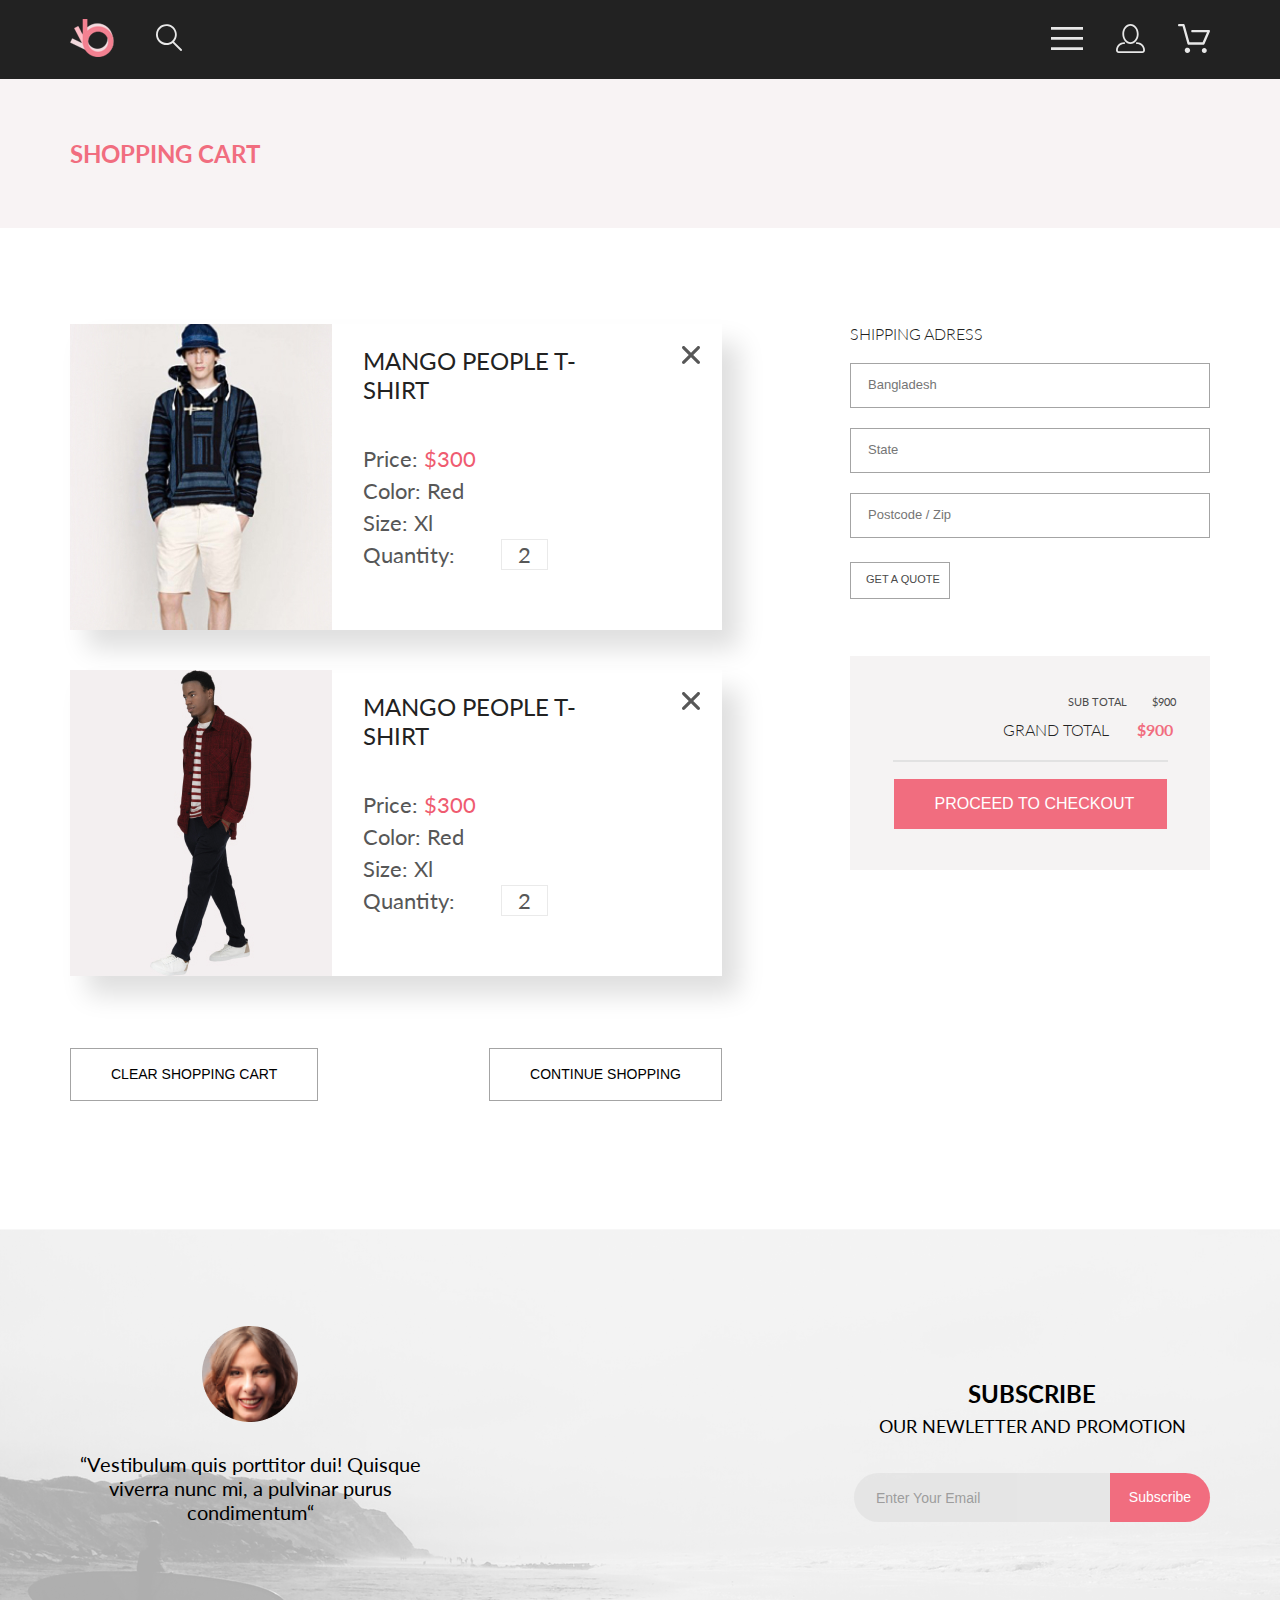
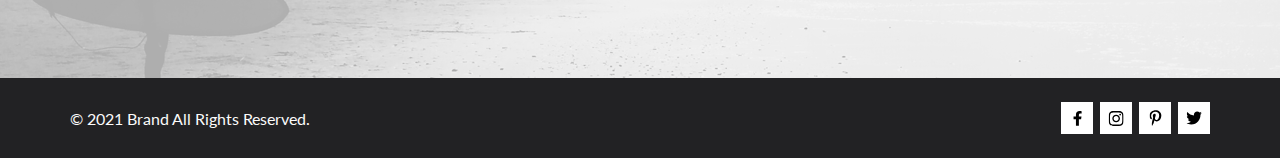
==== cart.html @ 6dd26c9b "add blocks scss -header, footer, intro, catalog, product, cart & add cart.html" ====
<!DOCTYPE html>
<html lang="en">

<head>
    <meta charset="UTF-8">
    <meta http-equiv="X-UA-Compatible" content="IE=edge">
    <meta name="viewport" content="width=device-width, initial-scale=1.0">
    <link rel="stylesheet" href="css/style.css">
    <link rel="preconnect" href="https://fonts.googleapis.com">
    <link rel="preconnect" href="https://fonts.gstatic.com" crossorigin>
    <link
        href="https://fonts.googleapis.com/css2?family=Lato:ital,wght@0,100;0,300;0,400;0,700;0,900;1,100;1,300;1,400;1,700;1,900&display=swap"
        rel="stylesheet">
    <title>Shopping Cart</title>
</head>

<body>
    <header>
        <section class="header container">
            <div class="header-left">
                <nav>
                    <a class="header__logo" href="index.html">
                        <img src="img/logo.png" alt="logo">
                    </a>
                </nav>
                <div class="header__search-form">
                    <img src="img/find.svg" alt="search-form">
                </div>
            </div>
            <nav class="header-right">
                <div class="header__item">
                    <img src="img/menu.svg" alt="menu">
                </div>
                <a class="header__item" href="#">
                    <img src="img/registration.svg" alt="registration">
                </a>
                <a class="header__item" href="cart.html">
                    <img src="img/basket.svg" alt="basket">
                </a>
            </nav>
        </section>
    </header>

    <main>
        <section class="intro">
            <div class="container intro__wrap">
                <h2>SHOPPING CART</h2>
            </div>
        </section>

        <section class="cart container">
            <div class="cart__column">
                <div class="cart__item">
                    <figure class="cart__img">
                        <img src="img/01.jpg" alt="img">
                    </figure>
                    <div class="cart__text">
                        <h2>MANGO PEOPLE T-SHIRT</h2>
                        <h3>Price: <span class="cart__text_red">$300</span></h3>
                        <h3>Color: Red</h3>
                        <h3>Size: Xl</h3>
                        <h3>Quantity: <span class="cart__text_border">2</span></h3>
                    </div>
                </div>
                <div class="cart__item">
                    <figure class="cart__img">
                        <img src="img/02.jpg" alt="img">
                    </figure>
                    <div class="cart__text">
                        <h2>MANGO PEOPLE T-SHIRT</h2>
                        <h3>Price: <span class="cart__text_red">$300</span></h3>
                        <h3>Color: Red</h3>
                        <h3>Size: Xl</h3>
                        <h3>Quantity: <span class="cart__text_border">2</span></h3>
                    </div>
                </div>
                <div class="cart__wrap">
                    <button>CLEAR SHOPPING CART</button>
                    <button>CONTINUE SHOPPING</button>
                </div>
            </div>
            <div class="cart__column">
                <form action="form" class="adress-form">
                    <h3>SHIPPING ADRESS</h3>
                    <input class="adress-form__input" type="text" placeholder="Bangladesh">
                    <input class="adress-form__input" type="text" placeholder="State">
                    <input class="adress-form__input" type="text" placeholder="Postcode / Zip">
                    <input class="adress-form__btn" type="submit" value="GET A QUOTE">
                </form>
                <div class="cart__price">
                    <h4>SUB TOTAL <span>$900</span></h4>
                    <h3>GRAND TOTAL <span class="cart__price_red">$900</span></h3>
                    <hr>
                    <button>PROCEED&nbsp;TO&nbsp;CHECKOUT</button>
                </div>
            </div>
        </section>

    </main>

    <footer>
        <section class="footer">
            <div class="container">
                <div class="footer__info">
                    <aside class="footer__text">
                        <p>“Vestibulum quis porttitor dui! Quisque viverra nunc mi, a pulvinar purus
                            condimentum“</p>
                    </aside>
                    <form class="subscribe-form" action="form">
                        <h3><span>SUBSCRIBE</span><br> OUR NEWLETTER AND
                            PROMOTION</h3>
                        <div class="subscribe-form__item">
                            <input type="email" class="subscribe-form__input" placeholder="Enter Your Email">
                            <input type="submit" class="subscribe-form__button" value="Subscribe">
                        </div>
                    </form>
                </div>
            </div>
        </section>

        <section class="footer-basement">
            <div class="container">
                <div class="footer-basement__content">
                    <div class="footer-basement__text">
                        <p>© 2021 Brand All Rights Reserved.</p>
                    </div>
                    <nav class="footer-basement__list">
                        <a class="footer-basement__item" href="#">
                            <svg width="9" height="15" viewBox="0 0 9 15" fill="none"
                                xmlns="http://www.w3.org/2000/svg">
                                <path
                                    d="M8.08836 8.28L8.50686 5.61602H5.89022V3.88729C5.89022 3.15847 6.25574 2.44806 7.42765 2.44806H8.61722V0.179975C8.61722 0.179975 7.53772 0 6.50561 0C4.35073 0 2.9422 1.27593 2.9422 3.5857V5.61602H0.546875V8.28H2.9422V14.72H5.89022V8.28H8.08836Z" />
                            </svg>


                        </a>

                        <a class="footer-basement__item" href="#">
                            <svg width="16" height="17" viewBox="0 0 16 17" fill="none"
                                xmlns="http://www.w3.org/2000/svg">
                                <g clip-path="url(#clip0)">
                                    <path
                                        d="M8.13897 4.68159C6.02383 4.68159 4.31774 6.38491 4.31774 8.49663C4.31774 10.6083 6.02383 12.3117 8.13897 12.3117C10.2541 12.3117 11.9602 10.6083 11.9602 8.49663C11.9602 6.38491 10.2541 4.68159 8.13897 4.68159ZM8.13897 10.9769C6.77211 10.9769 5.65467 9.8646 5.65467 8.49663C5.65467 7.12866 6.76878 6.01636 8.13897 6.01636C9.50915 6.01636 10.6233 7.12866 10.6233 8.49663C10.6233 9.8646 9.50583 10.9769 8.13897 10.9769ZM13.0078 4.52554C13.0078 5.02026 12.6087 5.41538 12.1165 5.41538C11.621 5.41538 11.2252 5.01694 11.2252 4.52554C11.2252 4.03413 11.6243 3.63569 12.1165 3.63569C12.6087 3.63569 13.0078 4.03413 13.0078 4.52554ZM15.5386 5.42866C15.4821 4.23667 15.2094 3.18081 14.3347 2.31089C13.4634 1.44097 12.4058 1.1687 11.2119 1.10894C9.9814 1.03921 6.29321 1.03921 5.0627 1.10894C3.8721 1.16538 2.81453 1.43765 1.93987 2.30757C1.06522 3.17749 0.795836 4.23335 0.735973 5.42534C0.666134 6.65386 0.666134 10.3361 0.735973 11.5646C0.79251 12.7566 1.06522 13.8124 1.93987 14.6824C2.81453 15.5523 3.86878 15.8246 5.0627 15.8843C6.29321 15.9541 9.9814 15.9541 11.2119 15.8843C12.4058 15.8279 13.4634 15.5556 14.3347 14.6824C15.2061 13.8124 15.4788 12.7566 15.5386 11.5646C15.6085 10.3361 15.6085 6.65718 15.5386 5.42866ZM13.949 12.8828C13.6895 13.5335 13.1874 14.0349 12.5322 14.2972C11.5511 14.6857 9.22314 14.596 8.13897 14.596C7.05479 14.596 4.72348 14.6824 3.74573 14.2972C3.09389 14.0382 2.59171 13.5369 2.32898 12.8828C1.93987 11.9033 2.02967 9.57905 2.02967 8.49663C2.02967 7.41421 1.9432 5.08667 2.32898 4.1105C2.58838 3.45972 3.09056 2.95835 3.74573 2.69604C4.7268 2.30757 7.05479 2.39722 8.13897 2.39722C9.22314 2.39722 11.5545 2.31089 12.5322 2.69604C13.184 2.95503 13.6862 3.4564 13.949 4.1105C14.3381 5.08999 14.2483 7.41421 14.2483 8.49663C14.2483 9.57905 14.3381 11.9066 13.949 12.8828Z" />
                                </g>
                                <defs>
                                    <clipPath id="clip0">
                                        <rect width="14.8991" height="17" transform="translate(0.685547)" />
                                    </clipPath>
                                </defs>
                            </svg>
                        </a>

                        <a class="footer-basement__item" href="#">
                            <svg width="13" height="16" viewBox="0 0 13 16" fill="none"
                                xmlns="http://www.w3.org/2000/svg">
                                <g clip-path="url(#clip0)">
                                    <path
                                        d="M6.74032 0.203125C3.55564 0.203125 0.408203 2.34063 0.408203 5.8C0.408203 8 1.63738 9.25 2.38233 9.25C2.68963 9.25 2.86655 8.3875 2.86655 8.14375C2.86655 7.85313 2.13091 7.23438 2.13091 6.025C2.13091 3.5125 4.03055 1.73125 6.4889 1.73125C8.60271 1.73125 10.1671 2.94062 10.1671 5.1625C10.1671 6.82187 9.50597 9.93437 7.36422 9.93437C6.59133 9.93437 5.93018 9.37187 5.93018 8.56563C5.93018 7.38438 6.74963 6.24062 6.74963 5.02187C6.74963 2.95312 3.835 3.32812 3.835 5.82812C3.835 6.35313 3.90018 6.93437 4.13298 7.4125C3.70463 9.26875 2.82931 12.0344 2.82931 13.9469C2.82931 14.5375 2.91311 15.1188 2.96899 15.7094C3.07452 15.8281 3.02175 15.8156 3.18316 15.7563C4.74757 13.6 4.69169 13.1781 5.3994 10.3562C5.78119 11.0875 6.76826 11.4812 7.55046 11.4812C10.8469 11.4812 12.3275 8.24688 12.3275 5.33125C12.3275 2.22813 9.66427 0.203125 6.74032 0.203125Z" />
                                </g>
                                <defs>
                                    <clipPath id="clip1">
                                        <rect width="11.9193" height="16" transform="translate(0.408203)" />
                                    </clipPath>
                                </defs>
                            </svg>
                        </a>

                        <a class="footer-basement__item" href="#">
                            <svg width="17" height="16" viewBox="0 0 17 16" fill="none"
                                xmlns="http://www.w3.org/2000/svg">
                                <g clip-path="url(#clip0)">
                                    <path
                                        d="M14.417 4.74052C14.427 4.88264 14.427 5.0248 14.427 5.16692C14.427 9.50192 11.1498 14.4969 5.15986 14.4969C3.31448 14.4969 1.60022 13.9588 0.158203 13.0248C0.420396 13.0552 0.67247 13.0654 0.944752 13.0654C2.46741 13.0654 3.8691 12.5476 4.98843 11.6644C3.5565 11.6339 2.3565 10.6898 1.94305 9.39027C2.14475 9.4207 2.34642 9.44102 2.5582 9.44102C2.85063 9.44102 3.14308 9.40039 3.41533 9.32936C1.92291 9.02477 0.803551 7.70498 0.803551 6.11108V6.07048C1.23715 6.31414 1.74139 6.46642 2.2758 6.4867C1.39849 5.89786 0.823727 4.8928 0.823727 3.75573C0.823727 3.14661 0.985041 2.58823 1.26741 2.10092C2.87077 4.09077 5.28086 5.39023 7.98334 5.53239C7.93293 5.28873 7.90266 5.03495 7.90266 4.78114C7.90266 2.97402 9.35477 1.50195 11.1598 1.50195C12.0976 1.50195 12.9446 1.89789 13.5396 2.53748C14.2757 2.39536 14.9816 2.12123 15.6068 1.74561C15.3648 2.50705 14.8505 3.14664 14.1749 3.5527C14.8304 3.48167 15.4657 3.29889 16.0505 3.04511C15.6069 3.69483 15.0522 4.27348 14.417 4.74052Z" />
                                </g>
                                <defs>
                                    <clipPath id="clip2">
                                        <rect width="15.8924" height="16" transform="translate(0.158203)" />
                                    </clipPath>
                                </defs>
                            </svg>
                        </a>

                    </nav>
                </div>
            </div>
        </section>

    </footer>

</body>

</html>
---- css/style.css ----
* {
  margin: 0;
  padding: 0;
  -webkit-box-sizing: border-box;
          box-sizing: border-box;
}

body {
  font-family: 'Lato', sans-serif;
}

.container {
  max-width: 1160px;
  padding: 0 10px;
  margin: 0 auto;
}

.top {
  height: 764px;
  background: #F1E4E6;
  margin-bottom: 65px;
}

.top_content {
  height: 100%;
  display: -webkit-box;
  display: -ms-flexbox;
  display: flex;
  -webkit-box-align: center;
      -ms-flex-align: center;
          align-items: center;
  -webkit-box-pack: end;
      -ms-flex-pack: end;
          justify-content: flex-end;
  background-image: url(../img/man.png);
  background-repeat: no-repeat;
  background-position: -218px bottom;
}

.top_text {
  max-width: 377px;
  padding-left: 16px;
  border-left: 12px solid #F16D7F;
}

.top_text_heading {
  font-size: 32px;
  line-height: 38px;
  color: #222222;
}

.top_text_heading-strong {
  font-weight: 900;
  font-size: 48px;
  line-height: 58px;
}

.top_text_heading-color {
  color: #F16D7F;
}

.category {
  margin-bottom: 96px;
}

.category_item {
  width: 100%;
  height: 180px;
  display: -webkit-inline-box;
  display: -ms-inline-flexbox;
  display: inline-flex;
  -webkit-box-align: center;
      -ms-flex-align: center;
          align-items: center;
  -webkit-box-pack: center;
      -ms-flex-pack: center;
          justify-content: center;
  position: relative;
}

.category_item:not(:last-child) {
  width: 360px;
  height: 260px;
  margin: 0 0 30px 0;
}

.category_wrap {
  display: -webkit-box;
  display: -ms-flexbox;
  display: flex;
  -ms-flex-wrap: wrap;
      flex-wrap: wrap;
  -webkit-box-pack: justify;
      -ms-flex-pack: justify;
          justify-content: space-between;
}

.category_img {
  width: 100%;
  height: 100%;
  background-blend-mode: multiply;
  background-color: rgba(33, 22, 22, 0.7);
}

.for_women {
  background-image: url(../img/for_women.jpg);
}

.for_man {
  background-image: url(../img/for_men.jpg);
}

.for_kids {
  background-image: url(../img/for_kids.jpg);
}

.accesories {
  background-image: url(../img/accesories.jpg);
}

.category_text {
  position: absolute;
  max-width: 160px;
}

.category_heading {
  font-size: 16px;
  line-height: 19px;
  text-align: center;
  color: #FFFFFF;
}

.category_heading-color {
  font-weight: bold;
  font-size: 24px;
  line-height: 29px;
  text-align: center;
  color: #F16D7F;
}

.fetured {
  margin-bottom: 96px;
}

.fetured_info {
  display: -webkit-box;
  display: -ms-flexbox;
  display: flex;
  -webkit-box-orient: vertical;
  -webkit-box-direction: normal;
      -ms-flex-direction: column;
          flex-direction: column;
  -webkit-box-align: center;
      -ms-flex-align: center;
          align-items: center;
  margin-bottom: 48px;
}

.fetured_heading {
  font-size: 30px;
  line-height: 36px;
  margin-bottom: 6px;
  text-align: center;
}

.info_text {
  font-size: 14px;
  line-height: 17px;
  color: #9F9F9F;
  text-align: center;
}

.cards_block {
  display: -webkit-box;
  display: -ms-flexbox;
  display: flex;
  -webkit-box-pack: justify;
      -ms-flex-pack: justify;
          justify-content: space-between;
  -ms-flex-wrap: wrap;
      flex-wrap: wrap;
}

.card {
  width: 360px;
  height: 581px;
  background: #f8f8f8;
  display: -webkit-box;
  display: -ms-flexbox;
  display: flex;
  -webkit-box-orient: vertical;
  -webkit-box-direction: normal;
      -ms-flex-direction: column;
          flex-direction: column;
}

.card:nth-child(-n+3) {
  margin-bottom: 30px;
}

.card_item {
  cursor: pointer;
  overflow: hidden;
  position: relative;
  -webkit-transition: 0.5s;
  transition: 0.5s;
}

.card_item:hover {
  -webkit-box-shadow: 0px 5px 8px 0px rgba(0, 0, 0, 0.15);
          box-shadow: 0px 5px 8px 0px rgba(0, 0, 0, 0.15);
}

.overlay {
  position: absolute;
  top: 0;
  left: 0;
  right: 0;
  height: 100%;
  background-color: rgba(58, 56, 56, 0.86);
  display: -webkit-box;
  display: -ms-flexbox;
  display: flex;
  -webkit-box-pack: center;
      -ms-flex-pack: center;
          justify-content: center;
  -webkit-box-align: center;
      -ms-flex-align: center;
          align-items: center;
  opacity: 0;
  -webkit-transition: 0.5s;
  transition: 0.5s;
}

.card_item:hover .overlay {
  opacity: 1;
}

.btn {
  cursor: pointer;
  font-weight: normal;
  font-size: 14px;
  line-height: 17px;
  color: #FFFFFF;
  padding: 14px 16px 12px 50px;
  background-image: url("data:image/svg+xml,%3Csvg width='27' height='25' viewBox='0 0 27 25' fill='none' xmlns='http://www.w3.org/2000/svg'%3E%3Cpath d='M21.876 22.2662C21.921 22.2549 21.9423 22.2339 21.96 22.2129C21.9678 22.2037 21.9756 22.1946 21.9835 22.1855C22.02 22.1438 22.0233 22.0553 22.0224 22.0105C22.0092 21.9044 21.9185 21.8315 21.8412 21.8315C21.8375 21.8315 21.8336 21.8317 21.8312 21.8318C21.7531 21.8372 21.6653 21.9409 21.6719 22.0625C21.6813 22.1793 21.7675 22.2662 21.8392 22.2662H21.876ZM8.21954 22.2599C8.31873 22.2599 8.39935 22.1655 8.39935 22.0496C8.39935 21.9341 8.31873 21.8401 8.21954 21.8401C8.12042 21.8401 8.03973 21.9341 8.03973 22.0496C8.03973 22.1655 8.12042 22.2599 8.21954 22.2599ZM21.9995 24.2662C21.9517 24.2662 21.8878 24.2662 21.8392 24.2662C20.7017 24.2662 19.7567 23.3545 19.6765 22.198C19.5964 20.9929 20.4937 19.9183 21.6953 19.8364C21.7441 19.8331 21.7928 19.8315 21.8412 19.8315C22.9799 19.8315 23.9413 20.7324 24.019 21.8884C24.0505 22.4915 23.8741 23.0612 23.4898 23.5012C23.1055 23.9575 22.5764 24.2177 21.9995 24.2662ZM8.21954 24.2599C7.01532 24.2599 6.03973 23.2709 6.03973 22.0496C6.03973 20.8291 7.01532 19.8401 8.21954 19.8401C9.42371 19.8401 10.3994 20.8291 10.3994 22.0496C10.3994 23.2709 9.42371 24.2599 8.21954 24.2599ZM21.1984 17.3938H9.13306C8.70013 17.3938 8.31586 17.1005 8.20331 16.6775L4.27753 2.24768H1.52173C0.993408 2.24768 0.560547 1.80859 0.560547 1.27039C0.560547 0.733032 0.993408 0.292969 1.52173 0.292969H4.99933C5.43134 0.292969 5.81561 0.586304 5.9281 1.01025L9.85394 15.4391H20.5576L24.1144 7.13379H12.2578C11.7286 7.13379 11.2957 6.69373 11.2957 6.15649C11.2957 5.61914 11.7286 5.17908 12.2578 5.17908H25.5886C25.9091 5.17908 26.2141 5.34192 26.3896 5.61914C26.566 5.89539 26.5984 6.23743 26.4697 6.547L22.0795 16.807C21.9193 17.1653 21.5827 17.3938 21.1984 17.3938Z' fill='white'/%3E%3C/svg%3E");
  background-repeat: no-repeat;
  background-position: 11px center;
  background-color: rgba(58, 56, 56, 0.24);
  border: 1px solid #FFFFFF;
}

.card_heading {
  margin: 24px 0 13px 18px;
  font-size: 13px;
  line-height: 16px;
}

.card_info {
  font-weight: 300;
  font-size: 14px;
  line-height: 17px;
  color: #5D5D5D;
  margin: 0 0 18px 18px;
}

.price {
  margin-left: 18px;
  font-size: 16px;
  line-height: 19px;
  color: #F16D7F;
}

.product {
  display: -webkit-box;
  display: -ms-flexbox;
  display: flex;
  -webkit-box-pack: center;
      -ms-flex-pack: center;
          justify-content: center;
  margin-top: 49px;
}

.product_button {
  font-size: 16px;
  line-height: 19px;
  color: #F26376;
  text-decoration: none;
  padding: 14px 38px;
  border: 1px solid #FF6A6A;
}

.product_button:hover {
  color: white;
  background: #f16d7f;
}

.advantages {
  background: #222224;
}

.advantages_info {
  display: -webkit-box;
  display: -ms-flexbox;
  display: flex;
  -webkit-box-pack: justify;
      -ms-flex-pack: justify;
          justify-content: space-between;
  padding: 103px 0 104px 0;
}

.advantages_item {
  display: -webkit-box;
  display: -ms-flexbox;
  display: flex;
  -webkit-box-orient: vertical;
  -webkit-box-direction: normal;
      -ms-flex-direction: column;
          flex-direction: column;
  -webkit-box-align: center;
      -ms-flex-align: center;
          align-items: center;
}

.truck {
  background-image: url(../img/car.svg);
  background-repeat: no-repeat;
  background-position: top;
}

.sale {
  background-image: url(../img/sale.svg);
  background-repeat: no-repeat;
  background-position: top;
}

.crown {
  background-image: url(../img/crown.svg);
  background-repeat: no-repeat;
  background-position: top;
}

.advantages_heading {
  font-size: 19.96px;
  line-height: 24px;
  color: #FBFBFB;
  margin: 60px 0 16px 0;
}

.advantages_text {
  max-width: 360px;
  font-weight: 300;
  font-size: 13.972px;
  line-height: 17px;
  text-align: center;
  color: #FBFBFB;
}

header {
  background: #222222;
  padding: 19px 0;
}

.header {
  display: -webkit-box;
  display: -ms-flexbox;
  display: flex;
  -webkit-box-pack: justify;
      -ms-flex-pack: justify;
          justify-content: space-between;
}

.header-left {
  display: -webkit-box;
  display: -ms-flexbox;
  display: flex;
}

.header-right {
  display: -webkit-box;
  display: -ms-flexbox;
  display: flex;
}

.header__logo {
  margin-right: 41px;
  text-decoration: none;
}

.header__item {
  -ms-flex-item-align: center;
      -ms-grid-row-align: center;
      align-self: center;
  text-decoration: none;
}

.header__item:not(:last-child) {
  margin-right: 33px;
}

.header__search-form {
  -ms-flex-item-align: center;
      -ms-grid-row-align: center;
      align-self: center;
}

.footer {
  background-blend-mode: lighten;
  background-color: rgba(244, 244, 244, 0.7);
  background-image: url(../img/back_footer.jpg);
  background-repeat: no-repeat;
  background-position: center;
}

.footer__info {
  display: -webkit-box;
  display: -ms-flexbox;
  display: flex;
  -webkit-box-pack: justify;
      -ms-flex-pack: justify;
          justify-content: space-between;
}

.footer__text {
  display: -webkit-box;
  display: -ms-flexbox;
  display: flex;
  margin: 97px 0 126px 0;
  background-image: url(../img/face.png);
  background-repeat: no-repeat;
  background-position: top;
  max-height: 225px;
  max-width: 360px;
  text-align: center;
}

.footer__text p {
  margin-top: 126px;
  font-size: 20px;
  line-height: 24px;
  text-align: center;
}

.footer-basement {
  background: #222224;
}

.footer-basement__content {
  padding: 24px 0 24px 0;
  display: -webkit-box;
  display: -ms-flexbox;
  display: flex;
  -webkit-box-pack: justify;
      -ms-flex-pack: justify;
          justify-content: space-between;
}

.footer-basement__text {
  display: -webkit-box;
  display: -ms-flexbox;
  display: flex;
  -ms-flex-item-align: center;
      align-self: center;
  font-size: 16px;
  line-height: 19px;
  color: #FBFBFB;
}

.footer-basement__list {
  display: -webkit-box;
  display: -ms-flexbox;
  display: flex;
}

.footer-basement__item {
  width: 32px;
  height: 32px;
  display: -webkit-box;
  display: -ms-flexbox;
  display: flex;
  -webkit-box-align: center;
      -ms-flex-align: center;
          align-items: center;
  -webkit-box-pack: center;
      -ms-flex-pack: center;
          justify-content: center;
  background-color: white;
}

.footer-basement__item:not(:last-child) {
  margin-right: 7px;
}

.footer-basement__item:hover {
  background-color: #F16D7F;
}

.footer-basement__item:hover svg {
  fill: #FFFFFF;
}

.footer-basement__item svg {
  fill: #000000;
}

.footer-basement__link {
  width: 32px;
  height: 32px;
  color: #000000;
  font-size: 20px;
  background: white;
  display: -webkit-box;
  display: -ms-flexbox;
  display: flex;
  -webkit-box-pack: center;
      -ms-flex-pack: center;
          justify-content: center;
  -webkit-box-align: center;
      -ms-flex-align: center;
          align-items: center;
}

.footer-basement__link:not(:last-child) {
  margin-right: 7px;
}

.footer-basement__link:hover {
  color: #FFFFFF;
  background: #f16d7f;
}

.subscribe-form {
  max-width: 557px;
  margin: 150px 0 156px 0;
}

.subscribe-form h3 {
  font-weight: normal;
  font-size: 18px;
  line-height: 167.2%;
  text-align: center;
  margin-bottom: 32px;
}

.subscribe-form span {
  font-weight: bold;
  font-size: 24px;
}

.subscribe-form__item {
  display: -webkit-box;
  display: -ms-flexbox;
  display: flex;
}

.subscribe-form__input {
  background: #E1E1E1;
  width: 256px;
  height: 49px;
  border-radius: 50px 0 0 50px;
  border: 0px;
  padding-left: 22px;
  font-size: 14px;
  line-height: 17px;
  color: #222224;
  opacity: 0.67;
}

.subscribe-form__button {
  cursor: pointer;
  background: #f16d7f;
  width: 100px;
  height: 49px;
  border-radius: 0 50px 50px 0;
  border: 0px;
  font-size: 14px;
  line-height: 17px;
  color: #FFFFFF;
}

.catalog_block {
  margin: 51px 0 97px 0;
}

.choice {
  display: -webkit-box;
  display: -ms-flexbox;
  display: flex;
  margin-bottom: 64px;
}

.filter {
  left: 16px;
  cursor: pointer;
  width: 360px;
  position: relative;
  outline: none;
  border: none;
  background: #FFFFFF;
}

.filter_content {
  position: absolute;
  background: #FFFFFF;
  width: 360px;
  -webkit-box-shadow: 16px 25px 23px 2px rgba(0, 0, 0, 0.21);
          box-shadow: 16px 25px 23px 2px rgba(0, 0, 0, 0.21);
  padding: 16px 0 0 16px;
}

details > summary {
  list-style: none;
}

.filter summary {
  font-style: normal;
  font-weight: 600;
  font-size: 14px;
  line-height: 17px;
  color: #000000;
}

.filter svg {
  fill: black;
}

.filter[open] {
  z-index: 2;
  left: 0;
  top: 0;
  -webkit-box-shadow: 6px 4px 35px rgba(0, 0, 0, 0.21);
          box-shadow: 6px 4px 35px rgba(0, 0, 0, 0.21);
}

.filter[open] > summary {
  color: #EF5B70;
  outline: none;
  border: none;
  padding: 13px 0 0 16px;
}

.filter[open] > summary svg {
  fill: #EF5B70;
}

.filter_content > details > summary {
  display: block;
  width: 327px;
  color: #EF5B70;
  outline: none;
  border-left: 5px solid #EF5B70;
  border-bottom: 1px solid #EBEBEB;
  padding: 11px;
  margin-bottom: 18px;
}

.filter__list {
  margin: 24px 0 24px 34px;
  font-weight: normal;
  font-size: 14px;
  line-height: 17px;
  color: #6F6E6E;
}

.filter__list ol:not(:last-child) {
  margin-bottom: 11px;
}

select {
  border: 1px solid white;
}

.sort {
  display: -webkit-box;
  display: -ms-flexbox;
  display: flex;
  margin-left: 30px;
}

.sort_select {
  font-weight: normal;
  font-size: 14px;
  line-height: 17px;
  color: #6F6E6E;
}

.sort_select:not(:last-child) {
  margin-right: 28px;
}

.card:nth-child(-n+6) {
  margin-bottom: 30px;
}

.card_pagination {
  display: -webkit-box;
  display: -ms-flexbox;
  display: flex;
  -webkit-box-pack: center;
      -ms-flex-pack: center;
          justify-content: center;
  margin-top: 48.5px;
}

ul.pagination {
  display: inline-block;
  padding: 0;
  margin: 0;
  border: 1px solid #EBEBEB;
}

ul.pagination li {
  display: inline;
}

ul.pagination li a {
  text-decoration: none;
  color: black;
  float: left;
  padding: 8px 16px;
  text-decoration: none;
  border: none;
  font-weight: 300;
  font-size: 16px;
  line-height: 19px;
  color: #C4C4C4;
}

ul.pagination li a:hover {
  color: #EF5B70;
}

.intro {
  background: #f8f3f4;
}

.intro__wrap {
  display: -webkit-box;
  display: -ms-flexbox;
  display: flex;
  -webkit-box-pack: justify;
      -ms-flex-pack: justify;
          justify-content: space-between;
  -webkit-box-align: center;
      -ms-flex-align: center;
          align-items: center;
}

.intro__wrap h2 {
  font-size: 24px;
  line-height: 29px;
  color: #F16D7F;
  margin: 60px 0;
}

.intro__wrap h3 {
  font-weight: 300;
  font-size: 14px;
  line-height: 17px;
  color: #636363;
}

.intro__wrap span {
  font-weight: bold;
  color: #F16D7F;
}

.product_info {
  display: -webkit-box;
  display: -ms-flexbox;
  display: flex;
  -webkit-box-orient: vertical;
  -webkit-box-direction: normal;
      -ms-flex-direction: column;
          flex-direction: column;
  margin-bottom: 129px;
}

.d-block {
  margin: 0 auto;
}

.carousel-item {
  background: #f7f7f7;
}

.carousel-control-prev {
  left: 5px;
  margin-top: 365px;
  width: 47px;
  height: 47px;
  background: rgba(42, 42, 42, 0.15);
}

.carousel-control-next {
  right: 5px;
  margin-top: 365px;
  width: 47px;
  height: 47px;
  background: rgba(42, 42, 42, 0.15);
}

.carousel-control-prev-icon {
  background-image: url("data:image/svg+xml,%3Csvg width='13' height='23' viewBox='0 0 13 23' fill='none' xmlns='http://www.w3.org/2000/svg'%3E%3Cpath d='M12.6998 3.7499L4.9498 11.4999L12.6998 19.2499L11.1498 22.3499L0.299805 11.4999L11.1498 0.649902L12.6998 3.7499Z' fill='black'/%3E%3C/svg%3E%0A");
}

.carousel-control-prev-icon:hover {
  background-image: url("data:image/svg+xml,%3Csvg width='13' height='23' viewBox='0 0 13 23' fill='none' xmlns='http://www.w3.org/2000/svg'%3E%3Cpath d='M12.6998 3.7499L4.9498 11.4999L12.6998 19.2499L11.1498 22.3499L0.299805 11.4999L11.1498 0.649902L12.6998 3.7499Z' fill='%23F16D7F'/%3E%3C/svg%3E%0A");
}

.carousel-control-next-icon {
  background-image: url("data:image/svg+xml,%3Csvg width='13' height='23' viewBox='0 0 13 23' fill='none' xmlns='http://www.w3.org/2000/svg'%3E%3Cpath d='M0.299805 19.2499L8.0498 11.4999L0.299805 3.7499L1.8498 0.649902L12.6998 11.4999L1.8498 22.3499L0.299805 19.2499Z' fill='black' /%3E%3C/svg%3E");
}

.carousel-control-next-icon:hover {
  background-image: url("data:image/svg+xml,%3Csvg width='13' height='23' viewBox='0 0 13 23' fill='none' xmlns='http://www.w3.org/2000/svg'%3E%3Cpath d='M0.299805 19.2499L8.0498 11.4999L0.299805 3.7499L1.8498 0.649902L12.6998 11.4999L1.8498 22.3499L0.299805 19.2499Z' fill='%23F16D7F'/%3E%3C/svg%3E");
}

.carousel_info {
  z-index: 2;
  width: 100%;
  display: -webkit-box;
  display: -ms-flexbox;
  display: flex;
  -webkit-box-align: center;
      -ms-flex-align: center;
          align-items: center;
  -webkit-box-orient: vertical;
  -webkit-box-direction: normal;
      -ms-flex-direction: column;
          flex-direction: column;
  border: 1px solid #eaeaea;
  margin-top: -64px;
  background: white;
  padding: 64px 0;
}

.info {
  font-weight: 300;
  font-size: 14px;
  line-height: 17px;
  color: #F16D7F;
  margin-bottom: 12px;
}

.hr_line {
  width: 63px;
  margin-bottom: 12px;
}

.red_line {
  border: 1.5px solid #F16D7F;
  background: #ef5b70;
}

.info_heading {
  font-style: normal;
  font-weight: 300;
  font-size: 18px;
  line-height: 22px;
  color: #4D4D4D;
  margin-bottom: 48px;
}

.info_text {
  font-weight: 300;
  font-size: 14px;
  line-height: 17px;
  text-align: center;
  color: #5E5E5E;
  max-width: 555px;
  margin-bottom: 32px;
}

.info_price {
  font-weight: 300;
  font-size: 24px;
  line-height: 29px;
  color: #EF5B70;
  margin-bottom: 65px;
}

.hr_grey {
  width: 641px;
  margin-bottom: 65px;
}

.grey_line {
  border: 1px solid #EAEAEA;
}

select {
  border: 1px solid white;
}

.info_item {
  margin-bottom: 49px;
}

.info_sel {
  font-weight: normal;
  font-size: 14px;
  line-height: 17px;
  color: #6F6E6E;
}

.info_sel:not(last-child) {
  margin-right: 22px;
}

.info_btn {
  cursor: pointer;
  font-weight: normal;
  font-size: 16px;
  line-height: 19px;
  color: #F26376;
  padding: 14px 56px 15px 73px;
  background: url("data:image/svg+xml,%3Csvg width='27' height='25' viewBox='0 0 27 25' fill='none' xmlns='http://www.w3.org/2000/svg'%3E%3Cpath d='M5.49847 22.185C5.50635 21.752 5.64091 21.3309 5.88519 20.9748C6.12947 20.6186 6.47261 20.3431 6.87158 20.1828C7.27055 20.0226 7.7076 19.9848 8.12781 20.0741C8.54802 20.1635 8.93269 20.376 9.23358 20.685C9.53447 20.994 9.73817 21.3857 9.81909 21.811C9.90002 22.2363 9.85453 22.6763 9.68842 23.0756C9.52231 23.475 9.24296 23.8161 8.88538 24.0559C8.52779 24.2957 8.10791 24.4237 7.67847 24.4237C7.38955 24.4211 7.10399 24.3611 6.83807 24.2472C6.57216 24.1333 6.3311 23.9676 6.12866 23.7597C5.92623 23.5518 5.76639 23.3057 5.65826 23.0355C5.55013 22.7653 5.49584 22.4763 5.49847 22.185ZM21.3045 24.4237C20.8711 24.4303 20.4453 24.3087 20.0797 24.074C19.7141 23.8393 19.4247 23.5017 19.2471 23.103C19.0696 22.7042 19.0117 22.2618 19.0806 21.8303C19.1496 21.3988 19.3423 20.9971 19.6351 20.6748C19.9278 20.3524 20.3077 20.1236 20.728 20.0165C21.1482 19.9095 21.5903 19.929 21.9997 20.0724C22.4091 20.2159 22.7679 20.4771 23.0317 20.8238C23.2956 21.1706 23.453 21.5877 23.4845 22.0236C23.5269 22.6155 23.3369 23.2004 22.9555 23.6523C22.7706 23.8745 22.5436 24.0574 22.2877 24.1901C22.0319 24.3227 21.7524 24.4025 21.4655 24.4247L21.3045 24.4237ZM8.59351 17.4855C8.38116 17.4851 8.17488 17.414 8.00671 17.2833C7.83855 17.1525 7.71792 16.9694 7.66351 16.7624L3.73651 2.19527H0.978516C0.719001 2.19527 0.470064 2.09128 0.28656 1.90622C0.103056 1.72116 0 1.47018 0 1.20847C0 0.946764 0.103056 0.695782 0.28656 0.510726C0.470064 0.325669 0.719001 0.22168 0.978516 0.22168H4.45752C4.66982 0.222254 4.876 0.293463 5.04413 0.424184C5.21226 0.554905 5.33295 0.737883 5.38751 0.944787L9.31451 15.5119H20.0185L23.5765 7.12665H11.7185C11.459 7.12665 11.2101 7.02266 11.0266 6.83761C10.8431 6.65255 10.74 6.40157 10.74 6.13986C10.74 5.87815 10.8431 5.62717 11.0266 5.44211C11.2101 5.25705 11.459 5.15306 11.7185 5.15306H25.0535C25.2131 5.15352 25.3701 5.19451 25.5099 5.27223C25.6497 5.34995 25.7679 5.46195 25.8535 5.59784C25.9413 5.73569 25.9945 5.89303 26.0084 6.05627C26.0224 6.21951 25.9966 6.38368 25.9335 6.53465L21.5425 16.8935C21.469 17.0684 21.3462 17.2177 21.1895 17.3229C21.0327 17.4281 20.8488 17.4846 20.6605 17.4855H8.59351Z' fill='%23EF5B70'/%3E%3C/svg%3E") no-repeat 23px center white;
  border: 1px solid #FF6A6A;
}

.product_card {
  margin-bottom: 128px;
}

.cart {
  display: -webkit-box;
  display: -ms-flexbox;
  display: flex;
  -webkit-box-pack: justify;
      -ms-flex-pack: justify;
          justify-content: space-between;
}

.cart__column {
  display: -webkit-box;
  display: -ms-flexbox;
  display: flex;
  -webkit-box-orient: vertical;
  -webkit-box-direction: normal;
      -ms-flex-direction: column;
          flex-direction: column;
  margin: 96px 0 128px 0;
}

.cart__price {
  width: 360px;
  height: 214px;
  background: #f5f3f3;
  display: -webkit-box;
  display: -ms-flexbox;
  display: flex;
  -webkit-box-orient: vertical;
  -webkit-box-direction: normal;
      -ms-flex-direction: column;
          flex-direction: column;
}

.cart__price h4 {
  display: -webkit-box;
  display: -ms-flexbox;
  display: flex;
  -ms-flex-item-align: end;
      align-self: flex-end;
  margin: 39px 34px 12px 0;
  font-style: normal;
  font-weight: normal;
  font-size: 11px;
  line-height: 13px;
  color: #4A4A4A;
  width: 108px;
  -webkit-box-pack: justify;
      -ms-flex-pack: justify;
          justify-content: space-between;
}

.cart__price h3 {
  display: -webkit-box;
  display: -ms-flexbox;
  display: flex;
  -ms-flex-item-align: end;
      align-self: flex-end;
  margin: 0 37px 21px 0;
  font-style: normal;
  font-weight: 300;
  font-size: 16px;
  line-height: 19px;
  color: #222222;
  width: 170px;
  -webkit-box-pack: justify;
      -ms-flex-pack: justify;
          justify-content: space-between;
}

.cart__price_red {
  font-weight: bold;
  color: #F16D7F;
}

.cart__price hr {
  width: 275px;
  display: -webkit-box;
  display: -ms-flexbox;
  display: flex;
  -ms-flex-item-align: center;
      align-self: center;
  border: 1px solid #E2E2E2;
  margin-bottom: 17px;
}

.cart__price button {
  padding: 15px 43px 16px 41px;
  max-width: 273px;
  max-height: 50px;
  display: -webkit-box;
  display: -ms-flexbox;
  display: flex;
  -ms-flex-item-align: center;
      align-self: center;
  background: #f16d7f;
  border: none;
  cursor: pointer;
  font-weight: 300;
  font-size: 16px;
  line-height: 19px;
  color: #FFFFFF;
}

.cart__item {
  display: -webkit-box;
  display: -ms-flexbox;
  display: flex;
  max-width: 652px;
  max-height: 306px;
  -webkit-box-shadow: 17px 19px 24px 0px rgba(0, 0, 0, 0.13);
          box-shadow: 17px 19px 24px 0px rgba(0, 0, 0, 0.13);
}

.cart__item:first-child {
  margin-bottom: 40px;
}

.cart__wrap {
  display: -webkit-box;
  display: -ms-flexbox;
  display: flex;
  -webkit-box-pack: justify;
      -ms-flex-pack: justify;
          justify-content: space-between;
  margin-top: 72px;
}

.cart__wrap button {
  cursor: pointer;
  padding: 17px 40px;
  font-weight: 300;
  font-size: 14px;
  line-height: 17px;
  background: #FFFFFF;
  border: 1px solid #a4a4a4;
}

.cart__text {
  display: -webkit-box;
  display: -ms-flexbox;
  display: flex;
  -webkit-box-orient: vertical;
  -webkit-box-direction: normal;
      -ms-flex-direction: column;
          flex-direction: column;
  padding: 22px 97px 0 31px;
  background-image: url("data:image/svg+xml,%3Csvg width='18' height='18' viewBox='0 0 18 18' fill='none' xmlns='http://www.w3.org/2000/svg'%3E%3Cpath d='M11.2453 9L17.5302 2.71516C17.8285 2.41741 17.9962 2.01336 17.9966 1.59191C17.997 1.17045 17.8299 0.76611 17.5322 0.467833C17.2344 0.169555 16.8304 0.00177586 16.4089 0.00140366C15.9875 0.00103146 15.5831 0.168097 15.2848 0.465848L9 6.75069L2.71516 0.465848C2.41688 0.167571 2.01233 0 1.5905 0C1.16868 0 0.764125 0.167571 0.465848 0.465848C0.167571 0.764125 0 1.16868 0 1.5905C0 2.01233 0.167571 2.41688 0.465848 2.71516L6.75069 9L0.465848 15.2848C0.167571 15.5831 0 15.9877 0 16.4095C0 16.8313 0.167571 17.2359 0.465848 17.5342C0.764125 17.8324 1.16868 18 1.5905 18C2.01233 18 2.41688 17.8324 2.71516 17.5342L9 11.2493L15.2848 17.5342C15.5831 17.8324 15.9877 18 16.4095 18C16.8313 18 17.2359 17.8324 17.5342 17.5342C17.8324 17.2359 18 16.8313 18 16.4095C18 15.9877 17.8324 15.5831 17.5342 15.2848L11.2453 9Z' fill='%23575757'/%3E%3C/svg%3E");
  background-repeat: no-repeat;
  background-position: 350px 22px;
}

.cart__text h2 {
  font-weight: normal;
  font-size: 24px;
  line-height: 29px;
  color: #222222;
  margin-bottom: 42px;
}

.cart__text h3 {
  font-weight: normal;
  font-size: 22px;
  line-height: 26px;
  color: #575757;
}

.cart__text h3:not(:last-child) {
  margin-bottom: 6px;
}

.cart__text_red {
  color: #EF5B70;
}

.cart__text_border {
  padding: 1px 16px;
  border: 1px solid #EAEAEA;
  margin-left: 40px;
}

.adress-form {
  display: -webkit-box;
  display: -ms-flexbox;
  display: flex;
  -webkit-box-orient: vertical;
  -webkit-box-direction: normal;
      -ms-flex-direction: column;
          flex-direction: column;
}

.adress-form h3 {
  font-style: normal;
  font-weight: 300;
  font-size: 16px;
  line-height: 19px;
  color: #222222;
}

.adress-form__input {
  width: 360px;
  height: 45px;
  margin-top: 20px;
  font-style: normal;
  font-weight: 300;
  font-size: 13px;
  line-height: 16px;
  color: #222222;
  padding: 13px 0 16px 17px;
  border: 1px solid #a4a4a4;
}

.adress-form__input:first-child {
  color: #B1B1B1;
}

.adress-form__btn {
  cursor: pointer;
  margin: 24px 0 57px 0;
  padding: 10px 14px 12px 15px;
  max-width: 100px;
  font-size: 11px;
  line-height: 13px;
  color: #4A4A4A;
  background: white;
  border: 1px solid #a4a4a4;
}
/*# sourceMappingURL=style.css.map */
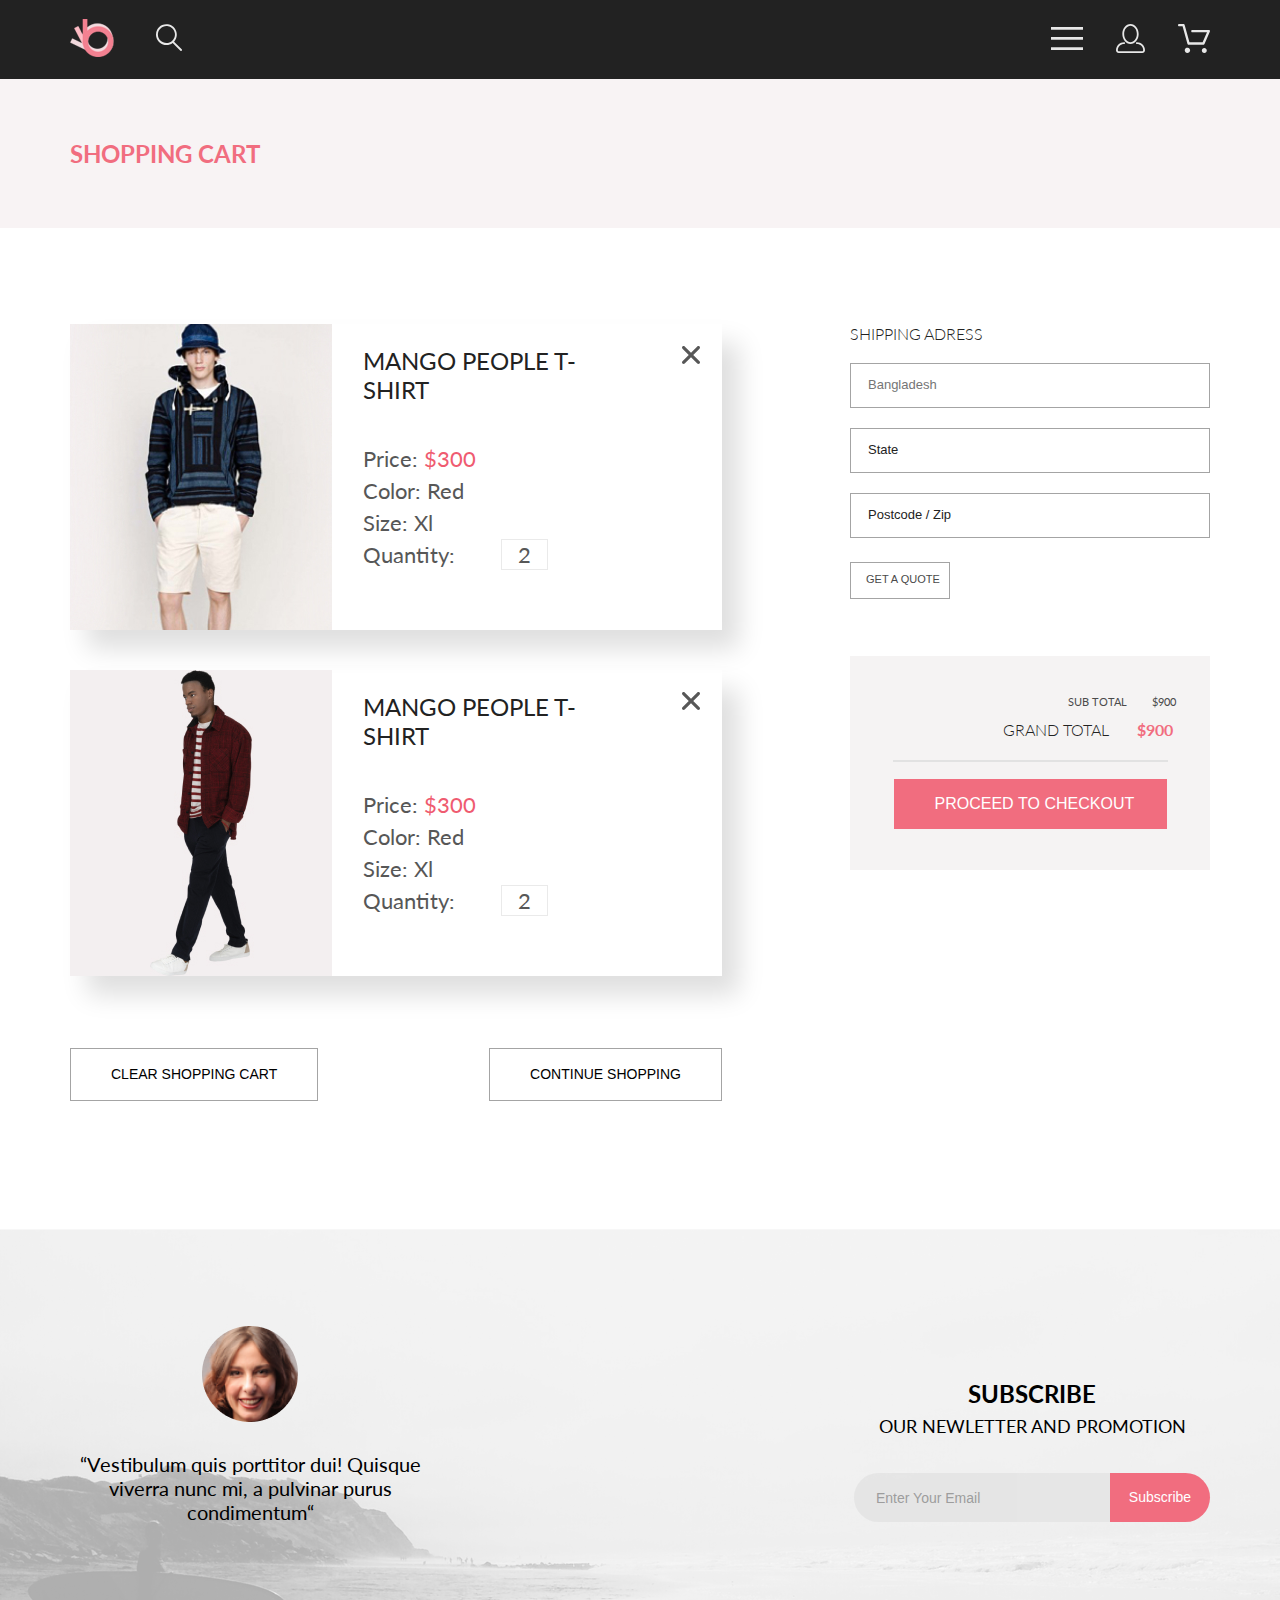
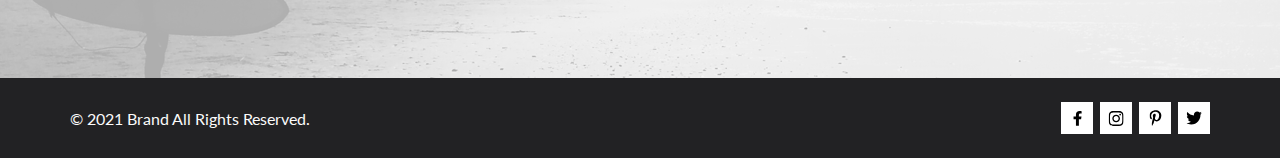
==== commit 14a88b05: "upd cart page" ====
--- a/cart.html
+++ b/cart.html
@@ -31,7 +31,7 @@
                 <div class="header__item">
                     <img src="img/menu.svg" alt="menu">
                 </div>
-                <a class="header__item" href="#">
+                <a class="header__item" href="registration.html">
                     <img src="img/registration.svg" alt="registration">
                 </a>
                 <a class="header__item" href="cart.html">
@@ -83,8 +83,8 @@
                 <form action="form" class="adress-form">
                     <h3>SHIPPING ADRESS</h3>
                     <input class="adress-form__input" type="text" placeholder="Bangladesh">
-                    <input class="adress-form__input" type="text" placeholder="State">
-                    <input class="adress-form__input" type="text" placeholder="Postcode / Zip">
+                    <input class="adress-form__input" type="text" value="State">
+                    <input class="adress-form__input" type="text" value="Postcode / Zip">
                     <input class="adress-form__btn" type="submit" value="GET A QUOTE">
                 </form>
                 <div class="cart__price">
--- a/css/style.css
+++ b/css/style.css
@@ -1011,7 +1011,6 @@
 .cart__price button {
   padding: 15px 43px 16px 41px;
   max-width: 273px;
-  max-height: 50px;
   display: -webkit-box;
   display: -ms-flexbox;
   display: flex;
@@ -1149,4 +1148,116 @@
   background: white;
   border: 1px solid #a4a4a4;
 }
+
+.registration {
+  display: -webkit-box;
+  display: -ms-flexbox;
+  display: flex;
+  -webkit-box-pack: justify;
+      -ms-flex-pack: justify;
+          justify-content: space-between;
+  padding: 64px 0 96px 0;
+}
+
+.registration-form {
+  display: -webkit-box;
+  display: -ms-flexbox;
+  display: flex;
+  -webkit-box-orient: vertical;
+  -webkit-box-direction: normal;
+      -ms-flex-direction: column;
+          flex-direction: column;
+  max-width: 360px;
+  margin-right: 128px;
+}
+
+.registration-form h5 {
+  font-style: normal;
+  font-weight: 300;
+  font-size: 16px;
+  line-height: 19px;
+}
+
+.registration-form__input {
+  width: 100%;
+  padding: 13px 0 16px 17px;
+  font-weight: 300;
+  font-size: 13px;
+  line-height: 16px;
+  border: 1px solid #a4a4a4;
+}
+
+.registration-form__input:nth-child(even) {
+  margin: 21px 0;
+}
+
+.registration-form__text {
+  font-style: normal;
+  font-weight: 300;
+  font-size: 13px;
+  line-height: 16px;
+  color: #B1B1B1;
+  margin: 15px 0 39px 0;
+}
+
+.registration-form__btn {
+  cursor: pointer;
+  width: 167px;
+  height: 50px;
+  background: #f16d7f;
+  font-style: normal;
+  font-weight: normal;
+  font-size: 14px;
+  line-height: 17px;
+  color: #FFFFFF;
+  text-align: left;
+  padding-left: 29px;
+  border: none;
+  background-image: url("data:image/svg+xml,%3Csvg width='17' height='10' viewBox='0 0 17 10' fill='none' xmlns='http://www.w3.org/2000/svg'%3E%3Cpath fill-rule='evenodd' clip-rule='evenodd' d='M11.54 0.208095C11.6058 0.142131 11.684 0.0897967 11.77 0.0540883C11.8561 0.01838 11.9483 0 12.0415 0C12.1347 0 12.2269 0.01838 12.313 0.0540883C12.399 0.0897967 12.4772 0.142131 12.543 0.208095L16.7929 4.458C16.8589 4.5238 16.9112 4.60196 16.9469 4.68802C16.9826 4.77407 17.001 4.86632 17.001 4.95949C17.001 5.05266 16.9826 5.14491 16.9469 5.23097C16.9112 5.31702 16.8589 5.39518 16.7929 5.46098L12.543 9.71089C12.41 9.84389 12.2296 9.91861 12.0415 9.91861C11.8534 9.91861 11.673 9.84389 11.54 9.71089C11.407 9.57788 11.3323 9.39749 11.3323 9.2094C11.3323 9.0213 11.407 8.84091 11.54 8.70791L15.2898 4.95949L11.54 1.21107C11.474 1.14528 11.4217 1.06711 11.386 0.981059C11.3503 0.895005 11.3319 0.802752 11.3319 0.709584C11.3319 0.616415 11.3503 0.524162 11.386 0.438109C11.4217 0.352055 11.474 0.273891 11.54 0.208095Z' fill='white'/%3E%3Cpath fill-rule='evenodd' clip-rule='evenodd' d='M0 4.95948C0 4.77162 0.0746263 4.59146 0.207462 4.45862C0.340297 4.32579 0.52046 4.25116 0.708318 4.25116H15.583C15.7708 4.25116 15.951 4.32579 16.0838 4.45862C16.2167 4.59146 16.2913 4.77162 16.2913 4.95948C16.2913 5.14734 16.2167 5.3275 16.0838 5.46033C15.951 5.59317 15.7708 5.6678 15.583 5.6678H0.708318C0.52046 5.6678 0.340297 5.59317 0.207462 5.46033C0.0746263 5.3275 0 5.14734 0 4.95948Z' fill='white'/%3E%3C/svg%3E");
+  background-repeat: no-repeat;
+  background-position: right 29px center;
+}
+
+.registration-form__radio {
+  display: -webkit-box;
+  display: -ms-flexbox;
+  display: flex;
+  margin: 31px 0 33px 0;
+}
+
+.registration-form__radio p {
+  font-style: normal;
+  font-weight: 300;
+  font-size: 11px;
+  line-height: 13px;
+  margin-right: 20px;
+}
+
+.registration-form__radio p input {
+  margin-right: 10px;
+}
+
+.registration-privilege {
+  font-style: normal;
+  font-weight: 300;
+  font-size: 24px;
+  line-height: 29px;
+  color: #000000;
+}
+
+.registration-privilege p {
+  margin-bottom: 21px;
+}
+
+.registration-privilege li {
+  list-style: none;
+  padding-left: 43px;
+  background-image: url("data:image/svg+xml,%3Csvg width='20' height='16' viewBox='0 0 20 16' fill='none' xmlns='http://www.w3.org/2000/svg'%3E%3Cpath d='M19.8035 0H18.0904C17.8502 0 17.6222 0.111827 17.4752 0.303176L7.3702 13.2826L2.52481 7.05754C2.45151 6.96318 2.35808 6.88688 2.25153 6.83438C2.14499 6.78187 2.0281 6.75451 1.90963 6.75437H0.196467C0.032258 6.75437 -0.0584248 6.94572 0.0420614 7.07494L6.75503 15.6981C7.06874 16.1006 7.67166 16.1006 7.98782 15.6981L19.9579 0.318087C20.0584 0.191349 19.9677 0 19.8035 0Z' fill='black'/%3E%3C/svg%3E");
+  background-repeat: no-repeat;
+  background-position: left center;
+}
+
+.registration-privilege li:not(:last-child) {
+  margin-bottom: 16px;
+}
 /*# sourceMappingURL=style.css.map */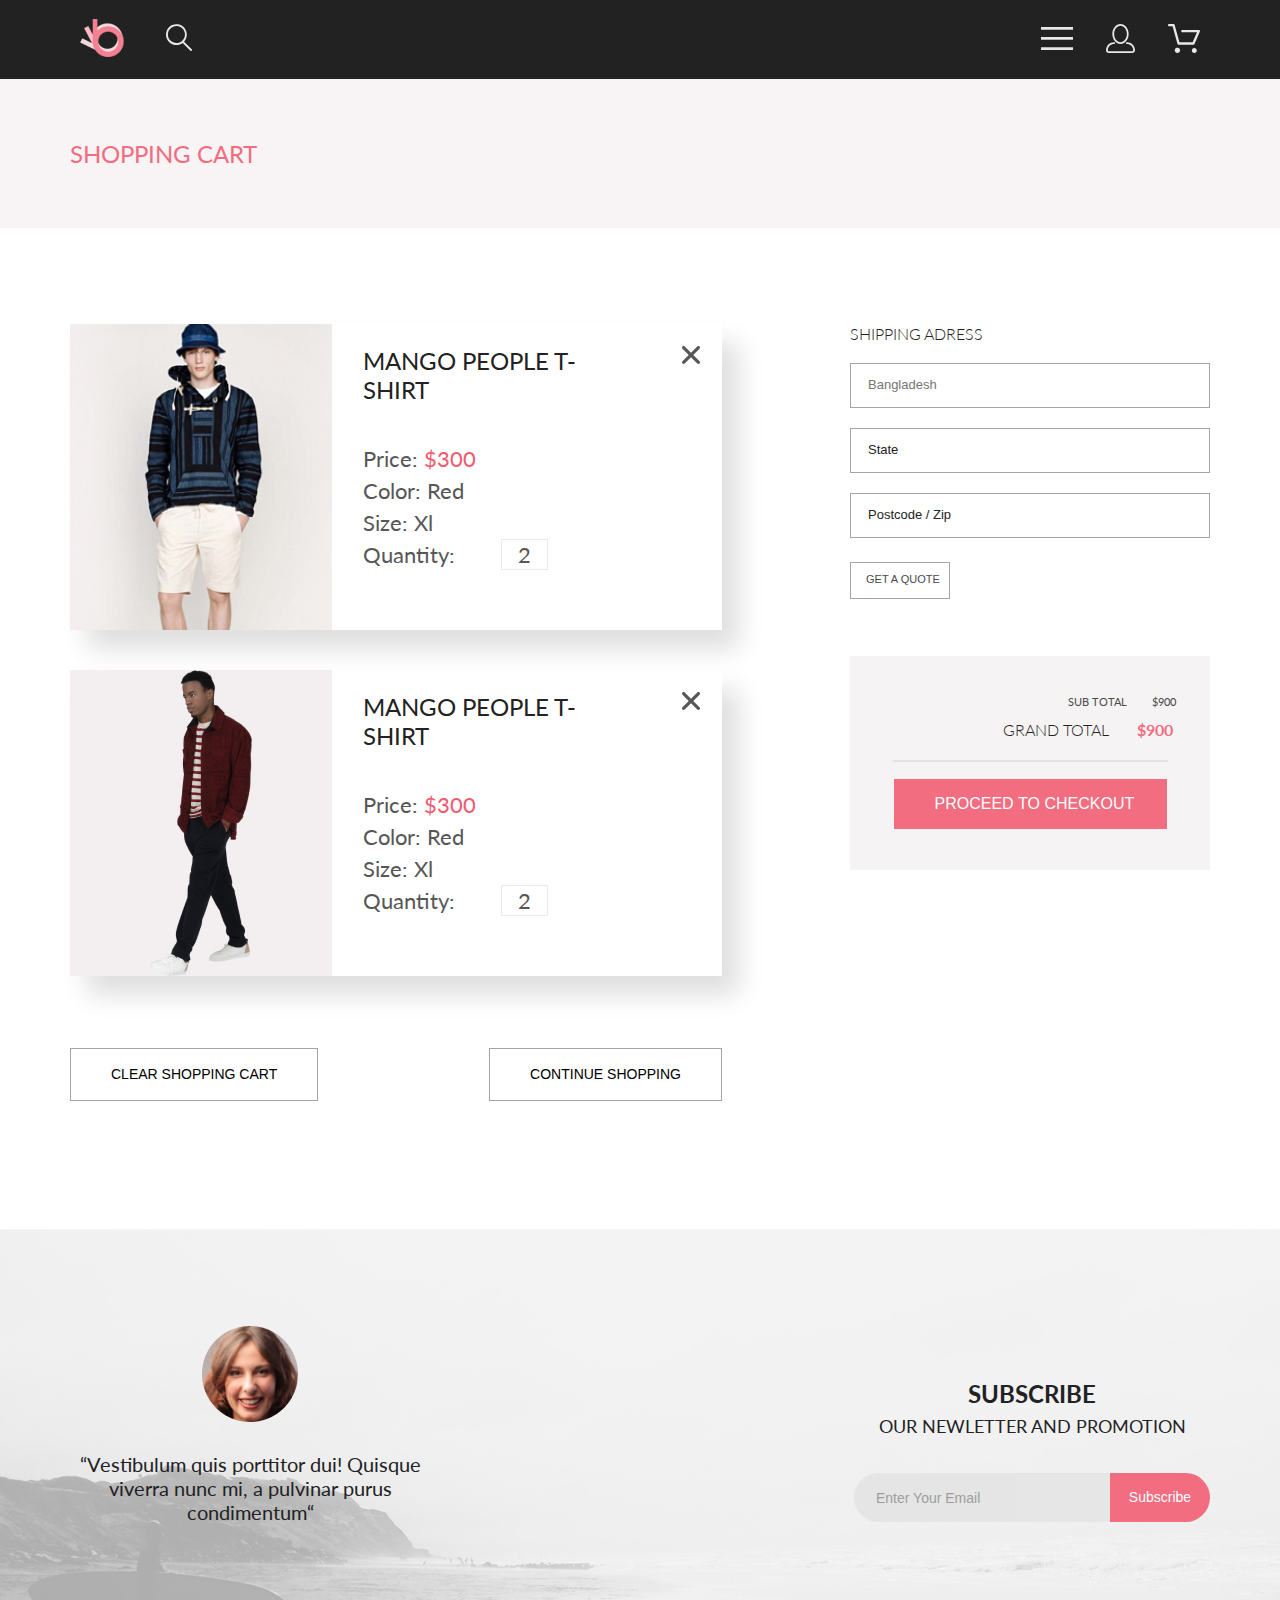
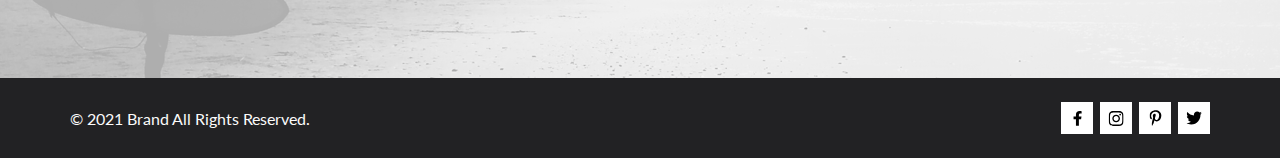
==== commit 8020ac33: "upd project rebase to scss" ====
--- a/cart.html
+++ b/cart.html
@@ -16,7 +16,7 @@
 
 <body>
     <header>
-        <section class="header container">
+        <section class="header">
             <div class="header-left">
                 <nav>
                     <a class="header__logo" href="index.html">
@@ -43,12 +43,12 @@
 
     <main>
         <section class="intro">
-            <div class="container intro__wrap">
+            <div class="intro__wrap">
                 <h2>SHOPPING CART</h2>
             </div>
         </section>
 
-        <section class="cart container">
+        <section class="cart">
             <div class="cart__column">
                 <div class="cart__item">
                     <figure class="cart__img">
@@ -100,88 +100,76 @@
 
     <footer>
         <section class="footer">
-            <div class="container">
-                <div class="footer__info">
-                    <aside class="footer__text">
-                        <p>“Vestibulum quis porttitor dui! Quisque viverra nunc mi, a pulvinar purus
-                            condimentum“</p>
-                    </aside>
-                    <form class="subscribe-form" action="form">
-                        <h3><span>SUBSCRIBE</span><br> OUR NEWLETTER AND
-                            PROMOTION</h3>
-                        <div class="subscribe-form__item">
-                            <input type="email" class="subscribe-form__input" placeholder="Enter Your Email">
-                            <input type="submit" class="subscribe-form__button" value="Subscribe">
-                        </div>
-                    </form>
-                </div>
+            <div class="footer__info">
+                <aside class="footer__text">
+                    <p>“Vestibulum quis porttitor dui! Quisque viverra nunc mi, a pulvinar purus
+                        condimentum“</p>
+                </aside>
+                <form class="subscribe-form" action="form">
+                    <h3><span>SUBSCRIBE</span><br> OUR NEWLETTER AND
+                        PROMOTION</h3>
+                    <div class="subscribe-form__item">
+                        <input type="email" class="subscribe-form__input" placeholder="Enter Your Email">
+                        <input type="submit" class="subscribe-form__button" value="Subscribe">
+                    </div>
+                </form>
             </div>
         </section>
 
         <section class="footer-basement">
-            <div class="container">
-                <div class="footer-basement__content">
-                    <div class="footer-basement__text">
-                        <p>© 2021 Brand All Rights Reserved.</p>
-                    </div>
-                    <nav class="footer-basement__list">
-                        <a class="footer-basement__item" href="#">
-                            <svg width="9" height="15" viewBox="0 0 9 15" fill="none"
-                                xmlns="http://www.w3.org/2000/svg">
+            <div class="footer-basement__content">
+                <div class="footer-basement__text">
+                    <p>© 2021 Brand All Rights Reserved.</p>
+                </div>
+                <nav class="footer-basement__list">
+                    <a class="footer-basement__item" href="#">
+                        <svg width="9" height="15" viewBox="0 0 9 15" fill="none" xmlns="http://www.w3.org/2000/svg">
+                            <path
+                                d="M8.08836 8.28L8.50686 5.61602H5.89022V3.88729C5.89022 3.15847 6.25574 2.44806 7.42765 2.44806H8.61722V0.179975C8.61722 0.179975 7.53772 0 6.50561 0C4.35073 0 2.9422 1.27593 2.9422 3.5857V5.61602H0.546875V8.28H2.9422V14.72H5.89022V8.28H8.08836Z" />
+                        </svg>
+                    </a>
+                    <a class="footer-basement__item" href="#">
+                        <svg width="16" height="17" viewBox="0 0 16 17" fill="none" xmlns="http://www.w3.org/2000/svg">
+                            <g clip-path="url(#clip0)">
                                 <path
-                                    d="M8.08836 8.28L8.50686 5.61602H5.89022V3.88729C5.89022 3.15847 6.25574 2.44806 7.42765 2.44806H8.61722V0.179975C8.61722 0.179975 7.53772 0 6.50561 0C4.35073 0 2.9422 1.27593 2.9422 3.5857V5.61602H0.546875V8.28H2.9422V14.72H5.89022V8.28H8.08836Z" />
-                            </svg>
+                                    d="M8.13897 4.68159C6.02383 4.68159 4.31774 6.38491 4.31774 8.49663C4.31774 10.6083 6.02383 12.3117 8.13897 12.3117C10.2541 12.3117 11.9602 10.6083 11.9602 8.49663C11.9602 6.38491 10.2541 4.68159 8.13897 4.68159ZM8.13897 10.9769C6.77211 10.9769 5.65467 9.8646 5.65467 8.49663C5.65467 7.12866 6.76878 6.01636 8.13897 6.01636C9.50915 6.01636 10.6233 7.12866 10.6233 8.49663C10.6233 9.8646 9.50583 10.9769 8.13897 10.9769ZM13.0078 4.52554C13.0078 5.02026 12.6087 5.41538 12.1165 5.41538C11.621 5.41538 11.2252 5.01694 11.2252 4.52554C11.2252 4.03413 11.6243 3.63569 12.1165 3.63569C12.6087 3.63569 13.0078 4.03413 13.0078 4.52554ZM15.5386 5.42866C15.4821 4.23667 15.2094 3.18081 14.3347 2.31089C13.4634 1.44097 12.4058 1.1687 11.2119 1.10894C9.9814 1.03921 6.29321 1.03921 5.0627 1.10894C3.8721 1.16538 2.81453 1.43765 1.93987 2.30757C1.06522 3.17749 0.795836 4.23335 0.735973 5.42534C0.666134 6.65386 0.666134 10.3361 0.735973 11.5646C0.79251 12.7566 1.06522 13.8124 1.93987 14.6824C2.81453 15.5523 3.86878 15.8246 5.0627 15.8843C6.29321 15.9541 9.9814 15.9541 11.2119 15.8843C12.4058 15.8279 13.4634 15.5556 14.3347 14.6824C15.2061 13.8124 15.4788 12.7566 15.5386 11.5646C15.6085 10.3361 15.6085 6.65718 15.5386 5.42866ZM13.949 12.8828C13.6895 13.5335 13.1874 14.0349 12.5322 14.2972C11.5511 14.6857 9.22314 14.596 8.13897 14.596C7.05479 14.596 4.72348 14.6824 3.74573 14.2972C3.09389 14.0382 2.59171 13.5369 2.32898 12.8828C1.93987 11.9033 2.02967 9.57905 2.02967 8.49663C2.02967 7.41421 1.9432 5.08667 2.32898 4.1105C2.58838 3.45972 3.09056 2.95835 3.74573 2.69604C4.7268 2.30757 7.05479 2.39722 8.13897 2.39722C9.22314 2.39722 11.5545 2.31089 12.5322 2.69604C13.184 2.95503 13.6862 3.4564 13.949 4.1105C14.3381 5.08999 14.2483 7.41421 14.2483 8.49663C14.2483 9.57905 14.3381 11.9066 13.949 12.8828Z" />
+                            </g>
+                            <defs>
+                                <clipPath id="clip0">
+                                    <rect width="14.8991" height="17" transform="translate(0.685547)" />
+                                </clipPath>
+                            </defs>
+                        </svg>
+                    </a>
 
+                    <a class="footer-basement__item" href="#">
+                        <svg width="13" height="16" viewBox="0 0 13 16" fill="none" xmlns="http://www.w3.org/2000/svg">
+                            <g clip-path="url(#clip0)">
+                                <path
+                                    d="M6.74032 0.203125C3.55564 0.203125 0.408203 2.34063 0.408203 5.8C0.408203 8 1.63738 9.25 2.38233 9.25C2.68963 9.25 2.86655 8.3875 2.86655 8.14375C2.86655 7.85313 2.13091 7.23438 2.13091 6.025C2.13091 3.5125 4.03055 1.73125 6.4889 1.73125C8.60271 1.73125 10.1671 2.94062 10.1671 5.1625C10.1671 6.82187 9.50597 9.93437 7.36422 9.93437C6.59133 9.93437 5.93018 9.37187 5.93018 8.56563C5.93018 7.38438 6.74963 6.24062 6.74963 5.02187C6.74963 2.95312 3.835 3.32812 3.835 5.82812C3.835 6.35313 3.90018 6.93437 4.13298 7.4125C3.70463 9.26875 2.82931 12.0344 2.82931 13.9469C2.82931 14.5375 2.91311 15.1188 2.96899 15.7094C3.07452 15.8281 3.02175 15.8156 3.18316 15.7563C4.74757 13.6 4.69169 13.1781 5.3994 10.3562C5.78119 11.0875 6.76826 11.4812 7.55046 11.4812C10.8469 11.4812 12.3275 8.24688 12.3275 5.33125C12.3275 2.22813 9.66427 0.203125 6.74032 0.203125Z" />
+                            </g>
+                            <defs>
+                                <clipPath id="clip1">
+                                    <rect width="11.9193" height="16" transform="translate(0.408203)" />
+                                </clipPath>
+                            </defs>
+                        </svg>
+                    </a>
 
-                        </a>
-
-                        <a class="footer-basement__item" href="#">
-                            <svg width="16" height="17" viewBox="0 0 16 17" fill="none"
-                                xmlns="http://www.w3.org/2000/svg">
-                                <g clip-path="url(#clip0)">
-                                    <path
-                                        d="M8.13897 4.68159C6.02383 4.68159 4.31774 6.38491 4.31774 8.49663C4.31774 10.6083 6.02383 12.3117 8.13897 12.3117C10.2541 12.3117 11.9602 10.6083 11.9602 8.49663C11.9602 6.38491 10.2541 4.68159 8.13897 4.68159ZM8.13897 10.9769C6.77211 10.9769 5.65467 9.8646 5.65467 8.49663C5.65467 7.12866 6.76878 6.01636 8.13897 6.01636C9.50915 6.01636 10.6233 7.12866 10.6233 8.49663C10.6233 9.8646 9.50583 10.9769 8.13897 10.9769ZM13.0078 4.52554C13.0078 5.02026 12.6087 5.41538 12.1165 5.41538C11.621 5.41538 11.2252 5.01694 11.2252 4.52554C11.2252 4.03413 11.6243 3.63569 12.1165 3.63569C12.6087 3.63569 13.0078 4.03413 13.0078 4.52554ZM15.5386 5.42866C15.4821 4.23667 15.2094 3.18081 14.3347 2.31089C13.4634 1.44097 12.4058 1.1687 11.2119 1.10894C9.9814 1.03921 6.29321 1.03921 5.0627 1.10894C3.8721 1.16538 2.81453 1.43765 1.93987 2.30757C1.06522 3.17749 0.795836 4.23335 0.735973 5.42534C0.666134 6.65386 0.666134 10.3361 0.735973 11.5646C0.79251 12.7566 1.06522 13.8124 1.93987 14.6824C2.81453 15.5523 3.86878 15.8246 5.0627 15.8843C6.29321 15.9541 9.9814 15.9541 11.2119 15.8843C12.4058 15.8279 13.4634 15.5556 14.3347 14.6824C15.2061 13.8124 15.4788 12.7566 15.5386 11.5646C15.6085 10.3361 15.6085 6.65718 15.5386 5.42866ZM13.949 12.8828C13.6895 13.5335 13.1874 14.0349 12.5322 14.2972C11.5511 14.6857 9.22314 14.596 8.13897 14.596C7.05479 14.596 4.72348 14.6824 3.74573 14.2972C3.09389 14.0382 2.59171 13.5369 2.32898 12.8828C1.93987 11.9033 2.02967 9.57905 2.02967 8.49663C2.02967 7.41421 1.9432 5.08667 2.32898 4.1105C2.58838 3.45972 3.09056 2.95835 3.74573 2.69604C4.7268 2.30757 7.05479 2.39722 8.13897 2.39722C9.22314 2.39722 11.5545 2.31089 12.5322 2.69604C13.184 2.95503 13.6862 3.4564 13.949 4.1105C14.3381 5.08999 14.2483 7.41421 14.2483 8.49663C14.2483 9.57905 14.3381 11.9066 13.949 12.8828Z" />
-                                </g>
-                                <defs>
-                                    <clipPath id="clip0">
-                                        <rect width="14.8991" height="17" transform="translate(0.685547)" />
-                                    </clipPath>
-                                </defs>
-                            </svg>
-                        </a>
-
-                        <a class="footer-basement__item" href="#">
-                            <svg width="13" height="16" viewBox="0 0 13 16" fill="none"
-                                xmlns="http://www.w3.org/2000/svg">
-                                <g clip-path="url(#clip0)">
-                                    <path
-                                        d="M6.74032 0.203125C3.55564 0.203125 0.408203 2.34063 0.408203 5.8C0.408203 8 1.63738 9.25 2.38233 9.25C2.68963 9.25 2.86655 8.3875 2.86655 8.14375C2.86655 7.85313 2.13091 7.23438 2.13091 6.025C2.13091 3.5125 4.03055 1.73125 6.4889 1.73125C8.60271 1.73125 10.1671 2.94062 10.1671 5.1625C10.1671 6.82187 9.50597 9.93437 7.36422 9.93437C6.59133 9.93437 5.93018 9.37187 5.93018 8.56563C5.93018 7.38438 6.74963 6.24062 6.74963 5.02187C6.74963 2.95312 3.835 3.32812 3.835 5.82812C3.835 6.35313 3.90018 6.93437 4.13298 7.4125C3.70463 9.26875 2.82931 12.0344 2.82931 13.9469C2.82931 14.5375 2.91311 15.1188 2.96899 15.7094C3.07452 15.8281 3.02175 15.8156 3.18316 15.7563C4.74757 13.6 4.69169 13.1781 5.3994 10.3562C5.78119 11.0875 6.76826 11.4812 7.55046 11.4812C10.8469 11.4812 12.3275 8.24688 12.3275 5.33125C12.3275 2.22813 9.66427 0.203125 6.74032 0.203125Z" />
-                                </g>
-                                <defs>
-                                    <clipPath id="clip1">
-                                        <rect width="11.9193" height="16" transform="translate(0.408203)" />
-                                    </clipPath>
-                                </defs>
-                            </svg>
-                        </a>
-
-                        <a class="footer-basement__item" href="#">
-                            <svg width="17" height="16" viewBox="0 0 17 16" fill="none"
-                                xmlns="http://www.w3.org/2000/svg">
-                                <g clip-path="url(#clip0)">
-                                    <path
-                                        d="M14.417 4.74052C14.427 4.88264 14.427 5.0248 14.427 5.16692C14.427 9.50192 11.1498 14.4969 5.15986 14.4969C3.31448 14.4969 1.60022 13.9588 0.158203 13.0248C0.420396 13.0552 0.67247 13.0654 0.944752 13.0654C2.46741 13.0654 3.8691 12.5476 4.98843 11.6644C3.5565 11.6339 2.3565 10.6898 1.94305 9.39027C2.14475 9.4207 2.34642 9.44102 2.5582 9.44102C2.85063 9.44102 3.14308 9.40039 3.41533 9.32936C1.92291 9.02477 0.803551 7.70498 0.803551 6.11108V6.07048C1.23715 6.31414 1.74139 6.46642 2.2758 6.4867C1.39849 5.89786 0.823727 4.8928 0.823727 3.75573C0.823727 3.14661 0.985041 2.58823 1.26741 2.10092C2.87077 4.09077 5.28086 5.39023 7.98334 5.53239C7.93293 5.28873 7.90266 5.03495 7.90266 4.78114C7.90266 2.97402 9.35477 1.50195 11.1598 1.50195C12.0976 1.50195 12.9446 1.89789 13.5396 2.53748C14.2757 2.39536 14.9816 2.12123 15.6068 1.74561C15.3648 2.50705 14.8505 3.14664 14.1749 3.5527C14.8304 3.48167 15.4657 3.29889 16.0505 3.04511C15.6069 3.69483 15.0522 4.27348 14.417 4.74052Z" />
-                                </g>
-                                <defs>
-                                    <clipPath id="clip2">
-                                        <rect width="15.8924" height="16" transform="translate(0.158203)" />
-                                    </clipPath>
-                                </defs>
-                            </svg>
-                        </a>
-
-                    </nav>
-                </div>
+                    <a class="footer-basement__item" href="#">
+                        <svg width="17" height="16" viewBox="0 0 17 16" fill="none" xmlns="http://www.w3.org/2000/svg">
+                            <g clip-path="url(#clip0)">
+                                <path
+                                    d="M14.417 4.74052C14.427 4.88264 14.427 5.0248 14.427 5.16692C14.427 9.50192 11.1498 14.4969 5.15986 14.4969C3.31448 14.4969 1.60022 13.9588 0.158203 13.0248C0.420396 13.0552 0.67247 13.0654 0.944752 13.0654C2.46741 13.0654 3.8691 12.5476 4.98843 11.6644C3.5565 11.6339 2.3565 10.6898 1.94305 9.39027C2.14475 9.4207 2.34642 9.44102 2.5582 9.44102C2.85063 9.44102 3.14308 9.40039 3.41533 9.32936C1.92291 9.02477 0.803551 7.70498 0.803551 6.11108V6.07048C1.23715 6.31414 1.74139 6.46642 2.2758 6.4867C1.39849 5.89786 0.823727 4.8928 0.823727 3.75573C0.823727 3.14661 0.985041 2.58823 1.26741 2.10092C2.87077 4.09077 5.28086 5.39023 7.98334 5.53239C7.93293 5.28873 7.90266 5.03495 7.90266 4.78114C7.90266 2.97402 9.35477 1.50195 11.1598 1.50195C12.0976 1.50195 12.9446 1.89789 13.5396 2.53748C14.2757 2.39536 14.9816 2.12123 15.6068 1.74561C15.3648 2.50705 14.8505 3.14664 14.1749 3.5527C14.8304 3.48167 15.4657 3.29889 16.0505 3.04511C15.6069 3.69483 15.0522 4.27348 14.417 4.74052Z" />
+                            </g>
+                            <defs>
+                                <clipPath id="clip2">
+                                    <rect width="15.8924" height="16" transform="translate(0.158203)" />
+                                </clipPath>
+                            </defs>
+                        </svg>
+                    </a>
+                </nav>
             </div>
         </section>
 
--- a/css/style.css
+++ b/css/style.css
@@ -9,19 +9,16 @@
   font-family: 'Lato', sans-serif;
 }
 
-.container {
-  max-width: 1160px;
-  padding: 0 10px;
-  margin: 0 auto;
+section {
+  padding: 0 calc(50vw - 570px);
 }
 
 .top {
   height: 764px;
   background: #F1E4E6;
-  margin-bottom: 65px;
-}
-
-.top_content {
+}
+
+.top__content {
   height: 100%;
   display: -webkit-box;
   display: -ms-flexbox;
@@ -37,33 +34,52 @@
   background-position: -218px bottom;
 }
 
-.top_text {
-  max-width: 377px;
+.top__text {
+  max-width: 405px;
   padding-left: 16px;
   border-left: 12px solid #F16D7F;
 }
 
-.top_text_heading {
+.top__text h1 {
+  font-style: normal;
+  font-weight: bold;
   font-size: 32px;
   line-height: 38px;
   color: #222222;
 }
 
-.top_text_heading-strong {
+.top__text--strong {
+  font-style: normal;
   font-weight: 900;
   font-size: 48px;
   line-height: 58px;
-}
-
-.top_text_heading-color {
+  color: #222222;
+}
+
+.top__text--red {
+  font-style: normal;
+  font-weight: bold;
+  font-size: 32px;
+  line-height: 38px;
   color: #F16D7F;
 }
 
 .category {
-  margin-bottom: 96px;
-}
-
-.category_item {
+  margin: 65px 0 96px 0;
+}
+
+.category__wrap {
+  display: -webkit-box;
+  display: -ms-flexbox;
+  display: flex;
+  -ms-flex-wrap: wrap;
+      flex-wrap: wrap;
+  -webkit-box-pack: justify;
+      -ms-flex-pack: justify;
+          justify-content: space-between;
+}
+
+.category__item {
   width: 100%;
   height: 180px;
   display: -webkit-inline-box;
@@ -78,71 +94,62 @@
   position: relative;
 }
 
-.category_item:not(:last-child) {
+.category__item:not(:last-child) {
   width: 360px;
   height: 260px;
   margin: 0 0 30px 0;
 }
 
-.category_wrap {
-  display: -webkit-box;
-  display: -ms-flexbox;
-  display: flex;
-  -ms-flex-wrap: wrap;
-      flex-wrap: wrap;
-  -webkit-box-pack: justify;
-      -ms-flex-pack: justify;
-          justify-content: space-between;
-}
-
-.category_img {
+.category__img {
   width: 100%;
   height: 100%;
   background-blend-mode: multiply;
   background-color: rgba(33, 22, 22, 0.7);
 }
 
-.for_women {
-  background-image: url(../img/for_women.jpg);
-}
-
-.for_man {
-  background-image: url(../img/for_men.jpg);
-}
-
-.for_kids {
-  background-image: url(../img/for_kids.jpg);
-}
-
-.accesories {
-  background-image: url(../img/accesories.jpg);
-}
-
-.category_text {
+.category__text {
   position: absolute;
   max-width: 160px;
 }
 
-.category_heading {
+.category__text h3 {
+  text-align: center;
+  font-style: normal;
+  font-weight: normal;
   font-size: 16px;
   line-height: 19px;
-  text-align: center;
   color: #FFFFFF;
 }
 
-.category_heading-color {
+.category__text--red {
+  font-style: normal;
   font-weight: bold;
   font-size: 24px;
   line-height: 29px;
-  text-align: center;
   color: #F16D7F;
+}
+
+.for_women {
+  background-image: url(../img/for_women.jpg);
+}
+
+.for_man {
+  background-image: url(../img/for_men.jpg);
+}
+
+.for_kids {
+  background-image: url(../img/for_kids.jpg);
+}
+
+.accesories {
+  background-image: url(../img/accesories.jpg);
 }
 
 .fetured {
   margin-bottom: 96px;
 }
 
-.fetured_info {
+.fetured__info {
   display: -webkit-box;
   display: -ms-flexbox;
   display: flex;
@@ -154,23 +161,352 @@
       -ms-flex-align: center;
           align-items: center;
   margin-bottom: 48px;
-}
-
-.fetured_heading {
+  text-align: center;
+}
+
+.fetured__info h3 {
+  font-style: normal;
+  font-weight: normal;
   font-size: 30px;
   line-height: 36px;
+  color: #222222;
   margin-bottom: 6px;
+}
+
+.fetured__info p {
+  font-style: normal;
+  font-weight: normal;
+  font-size: 14px;
+  line-height: 17px;
+  color: #9F9F9F;
+}
+
+.product {
+  display: -webkit-box;
+  display: -ms-flexbox;
+  display: flex;
+  -webkit-box-pack: center;
+      -ms-flex-pack: center;
+          justify-content: center;
+  margin-top: 49px;
+}
+
+.product__button {
+  font-style: normal;
+  font-weight: normal;
+  font-size: 16px;
+  line-height: 19px;
+  color: #F26376;
+  text-decoration: none;
+  padding: 14px 38px;
+  border: 1px solid #FF6A6A;
+}
+
+.product__button:hover {
+  color: white;
+  background: #f16d7f;
+}
+
+.advantages {
+  background: #222224;
+}
+
+.advantages__info {
+  display: -webkit-box;
+  display: -ms-flexbox;
+  display: flex;
+  -webkit-box-pack: justify;
+      -ms-flex-pack: justify;
+          justify-content: space-between;
+  padding: 103px 0 104px 0;
+}
+
+.advantages__item {
+  display: -webkit-box;
+  display: -ms-flexbox;
+  display: flex;
+  -webkit-box-orient: vertical;
+  -webkit-box-direction: normal;
+      -ms-flex-direction: column;
+          flex-direction: column;
+  -webkit-box-align: center;
+      -ms-flex-align: center;
+          align-items: center;
   text-align: center;
 }
 
-.info_text {
+.advantages__item h3 {
+  font-style: normal;
+  font-weight: normal;
+  font-size: 19px;
+  line-height: 24px;
+  color: #FBFBFB;
+  margin: 60px 0 16px 0;
+}
+
+.advantages__item p {
+  max-width: 360px;
+  text-align: center;
+  font-style: normal;
+  font-weight: 300;
+  font-size: 13.972px;
+  line-height: 17px;
+  color: #FBFBFB;
+}
+
+.truck {
+  background-image: url(../img/car.svg);
+  background-repeat: no-repeat;
+  background-position: top;
+}
+
+.sale {
+  background-image: url(../img/sale.svg);
+  background-repeat: no-repeat;
+  background-position: top;
+}
+
+.crown {
+  background-image: url(../img/crown.svg);
+  background-repeat: no-repeat;
+  background-position: top;
+}
+
+header {
+  background: #222222;
+  padding: 19px 10px;
+}
+
+.header {
+  display: -webkit-box;
+  display: -ms-flexbox;
+  display: flex;
+  -webkit-box-pack: justify;
+      -ms-flex-pack: justify;
+          justify-content: space-between;
+}
+
+.header-left {
+  display: -webkit-box;
+  display: -ms-flexbox;
+  display: flex;
+}
+
+.header-right {
+  display: -webkit-box;
+  display: -ms-flexbox;
+  display: flex;
+}
+
+.header__logo {
+  margin-right: 41px;
+  text-decoration: none;
+}
+
+.header__item {
+  -ms-flex-item-align: center;
+      -ms-grid-row-align: center;
+      align-self: center;
+  text-decoration: none;
+}
+
+.header__item:not(:last-child) {
+  margin-right: 33px;
+}
+
+.header__search-form {
+  -ms-flex-item-align: center;
+      -ms-grid-row-align: center;
+      align-self: center;
+}
+
+.footer {
+  background-blend-mode: lighten;
+  background-color: rgba(244, 244, 244, 0.7);
+  background-image: url(../img/back_footer.jpg);
+  background-repeat: no-repeat;
+  background-position: center;
+}
+
+.footer__info {
+  display: -webkit-box;
+  display: -ms-flexbox;
+  display: flex;
+  -webkit-box-pack: justify;
+      -ms-flex-pack: justify;
+          justify-content: space-between;
+}
+
+.footer__text {
+  display: -webkit-box;
+  display: -ms-flexbox;
+  display: flex;
+  margin: 97px 0 126px 0;
+  background-image: url(../img/face.png);
+  background-repeat: no-repeat;
+  background-position: top;
+  max-height: 225px;
+  max-width: 360px;
+  text-align: center;
+}
+
+.footer__text p {
+  margin-top: 126px;
+  font-style: normal;
+  font-weight: normal;
+  font-size: 20px;
+  line-height: 24px;
+  color: #222224;
+  text-align: center;
+}
+
+.footer-basement {
+  background: #222224;
+}
+
+.footer-basement__content {
+  padding: 24px 0 24px 0;
+  display: -webkit-box;
+  display: -ms-flexbox;
+  display: flex;
+  -webkit-box-pack: justify;
+      -ms-flex-pack: justify;
+          justify-content: space-between;
+  -webkit-box-align: center;
+      -ms-flex-align: center;
+          align-items: center;
+}
+
+.footer-basement__text {
+  display: -webkit-box;
+  display: -ms-flexbox;
+  display: flex;
+  font-style: normal;
+  font-weight: normal;
+  font-size: 16px;
+  line-height: 19px;
+  color: #FBFBFB;
+}
+
+.footer-basement__list {
+  display: -webkit-box;
+  display: -ms-flexbox;
+  display: flex;
+}
+
+.footer-basement__item {
+  width: 32px;
+  height: 32px;
+  display: -webkit-box;
+  display: -ms-flexbox;
+  display: flex;
+  -webkit-box-align: center;
+      -ms-flex-align: center;
+          align-items: center;
+  -webkit-box-pack: center;
+      -ms-flex-pack: center;
+          justify-content: center;
+  background-color: white;
+}
+
+.footer-basement__item:not(:last-child) {
+  margin-right: 7px;
+}
+
+.footer-basement__item:hover {
+  background-color: #F16D7F;
+}
+
+.footer-basement__item:hover svg {
+  fill: #FFFFFF;
+}
+
+.footer-basement__item svg {
+  fill: #000000;
+}
+
+.footer-basement__link {
+  width: 32px;
+  height: 32px;
+  color: #000000;
+  font-size: 20px;
+  background: white;
+  display: -webkit-box;
+  display: -ms-flexbox;
+  display: flex;
+  -webkit-box-pack: center;
+      -ms-flex-pack: center;
+          justify-content: center;
+  -webkit-box-align: center;
+      -ms-flex-align: center;
+          align-items: center;
+}
+
+.footer-basement__link:not(:last-child) {
+  margin-right: 7px;
+}
+
+.footer-basement__link:hover {
+  color: #FFFFFF;
+  background: #f16d7f;
+}
+
+.subscribe-form {
+  max-width: 557px;
+  margin: 150px 0 156px 0;
+}
+
+.subscribe-form h3 {
+  font-style: normal;
+  font-weight: normal;
+  font-size: 18px;
+  line-height: 30px;
+  color: #222224;
+  text-align: center;
+  margin-bottom: 32px;
+}
+
+.subscribe-form span {
+  font-weight: bold;
+  font-size: 24px;
+}
+
+.subscribe-form__item {
+  display: -webkit-box;
+  display: -ms-flexbox;
+  display: flex;
+}
+
+.subscribe-form__input {
+  background: #E1E1E1;
+  width: 256px;
+  height: 49px;
+  border-radius: 50px 0 0 50px;
+  border: 0px;
+  padding-left: 22px;
+  font-style: normal;
+  font-weight: normal;
   font-size: 14px;
   line-height: 17px;
-  color: #9F9F9F;
-  text-align: center;
-}
-
-.cards_block {
+  color: #222224;
+  opacity: 0.67;
+}
+
+.subscribe-form__button {
+  cursor: pointer;
+  background: #f16d7f;
+  width: 100px;
+  height: 49px;
+  border-radius: 0 50px 50px 0;
+  border: 0px;
+  font-style: normal;
+  font-weight: normal;
+  font-size: 14px;
+  line-height: 17px;
+  color: #FFFFFF;
+}
+
+.cards__wrap {
   display: -webkit-box;
   display: -ms-flexbox;
   display: flex;
@@ -198,7 +534,7 @@
   margin-bottom: 30px;
 }
 
-.card_item {
+.card__item {
   cursor: pointer;
   overflow: hidden;
   position: relative;
@@ -206,12 +542,16 @@
   transition: 0.5s;
 }
 
-.card_item:hover {
+.card__item:hover {
   -webkit-box-shadow: 0px 5px 8px 0px rgba(0, 0, 0, 0.15);
           box-shadow: 0px 5px 8px 0px rgba(0, 0, 0, 0.15);
 }
 
-.overlay {
+.card__item:hover .card__overlay {
+  opacity: 1;
+}
+
+.card__overlay {
   position: absolute;
   top: 0;
   left: 0;
@@ -232,12 +572,9 @@
   transition: 0.5s;
 }
 
-.card_item:hover .overlay {
-  opacity: 1;
-}
-
-.btn {
+.card__btn {
   cursor: pointer;
+  font-style: normal;
   font-weight: normal;
   font-size: 14px;
   line-height: 17px;
@@ -250,339 +587,50 @@
   border: 1px solid #FFFFFF;
 }
 
-.card_heading {
-  margin: 24px 0 13px 18px;
+.card__btn a {
+  color: #FFFFFF !important;
+  text-decoration: none;
+}
+
+.card__text {
+  padding: 25px 29px 20px 16px;
+}
+
+.card__text a {
+  text-decoration: none;
+}
+
+.card__text h4 {
+  font-style: normal;
+  font-weight: normal;
   font-size: 13px;
   line-height: 16px;
-}
-
-.card_info {
+  color: #000000;
+  margin-bottom: 12px;
+}
+
+.card__text p {
+  font-style: normal;
   font-weight: 300;
   font-size: 14px;
   line-height: 17px;
   color: #5D5D5D;
-  margin: 0 0 18px 18px;
-}
-
-.price {
-  margin-left: 18px;
+  margin-bottom: 18px;
+}
+
+.card__text span {
+  font-style: normal;
+  font-weight: normal;
   font-size: 16px;
   line-height: 19px;
   color: #F16D7F;
 }
 
-.product {
-  display: -webkit-box;
-  display: -ms-flexbox;
-  display: flex;
-  -webkit-box-pack: center;
-      -ms-flex-pack: center;
-          justify-content: center;
-  margin-top: 49px;
-}
-
-.product_button {
-  font-size: 16px;
-  line-height: 19px;
-  color: #F26376;
-  text-decoration: none;
-  padding: 14px 38px;
-  border: 1px solid #FF6A6A;
-}
-
-.product_button:hover {
-  color: white;
-  background: #f16d7f;
-}
-
-.advantages {
-  background: #222224;
-}
-
-.advantages_info {
-  display: -webkit-box;
-  display: -ms-flexbox;
-  display: flex;
-  -webkit-box-pack: justify;
-      -ms-flex-pack: justify;
-          justify-content: space-between;
-  padding: 103px 0 104px 0;
-}
-
-.advantages_item {
-  display: -webkit-box;
-  display: -ms-flexbox;
-  display: flex;
-  -webkit-box-orient: vertical;
-  -webkit-box-direction: normal;
-      -ms-flex-direction: column;
-          flex-direction: column;
-  -webkit-box-align: center;
-      -ms-flex-align: center;
-          align-items: center;
-}
-
-.truck {
-  background-image: url(../img/car.svg);
-  background-repeat: no-repeat;
-  background-position: top;
-}
-
-.sale {
-  background-image: url(../img/sale.svg);
-  background-repeat: no-repeat;
-  background-position: top;
-}
-
-.crown {
-  background-image: url(../img/crown.svg);
-  background-repeat: no-repeat;
-  background-position: top;
-}
-
-.advantages_heading {
-  font-size: 19.96px;
-  line-height: 24px;
-  color: #FBFBFB;
-  margin: 60px 0 16px 0;
-}
-
-.advantages_text {
-  max-width: 360px;
-  font-weight: 300;
-  font-size: 13.972px;
-  line-height: 17px;
-  text-align: center;
-  color: #FBFBFB;
-}
-
-header {
-  background: #222222;
-  padding: 19px 0;
-}
-
-.header {
-  display: -webkit-box;
-  display: -ms-flexbox;
-  display: flex;
-  -webkit-box-pack: justify;
-      -ms-flex-pack: justify;
-          justify-content: space-between;
-}
-
-.header-left {
-  display: -webkit-box;
-  display: -ms-flexbox;
-  display: flex;
-}
-
-.header-right {
-  display: -webkit-box;
-  display: -ms-flexbox;
-  display: flex;
-}
-
-.header__logo {
-  margin-right: 41px;
-  text-decoration: none;
-}
-
-.header__item {
-  -ms-flex-item-align: center;
-      -ms-grid-row-align: center;
-      align-self: center;
-  text-decoration: none;
-}
-
-.header__item:not(:last-child) {
-  margin-right: 33px;
-}
-
-.header__search-form {
-  -ms-flex-item-align: center;
-      -ms-grid-row-align: center;
-      align-self: center;
-}
-
-.footer {
-  background-blend-mode: lighten;
-  background-color: rgba(244, 244, 244, 0.7);
-  background-image: url(../img/back_footer.jpg);
-  background-repeat: no-repeat;
-  background-position: center;
-}
-
-.footer__info {
-  display: -webkit-box;
-  display: -ms-flexbox;
-  display: flex;
-  -webkit-box-pack: justify;
-      -ms-flex-pack: justify;
-          justify-content: space-between;
-}
-
-.footer__text {
-  display: -webkit-box;
-  display: -ms-flexbox;
-  display: flex;
-  margin: 97px 0 126px 0;
-  background-image: url(../img/face.png);
-  background-repeat: no-repeat;
-  background-position: top;
-  max-height: 225px;
-  max-width: 360px;
-  text-align: center;
-}
-
-.footer__text p {
-  margin-top: 126px;
-  font-size: 20px;
-  line-height: 24px;
-  text-align: center;
-}
-
-.footer-basement {
-  background: #222224;
-}
-
-.footer-basement__content {
-  padding: 24px 0 24px 0;
-  display: -webkit-box;
-  display: -ms-flexbox;
-  display: flex;
-  -webkit-box-pack: justify;
-      -ms-flex-pack: justify;
-          justify-content: space-between;
-}
-
-.footer-basement__text {
-  display: -webkit-box;
-  display: -ms-flexbox;
-  display: flex;
-  -ms-flex-item-align: center;
-      align-self: center;
-  font-size: 16px;
-  line-height: 19px;
-  color: #FBFBFB;
-}
-
-.footer-basement__list {
-  display: -webkit-box;
-  display: -ms-flexbox;
-  display: flex;
-}
-
-.footer-basement__item {
-  width: 32px;
-  height: 32px;
-  display: -webkit-box;
-  display: -ms-flexbox;
-  display: flex;
-  -webkit-box-align: center;
-      -ms-flex-align: center;
-          align-items: center;
-  -webkit-box-pack: center;
-      -ms-flex-pack: center;
-          justify-content: center;
-  background-color: white;
-}
-
-.footer-basement__item:not(:last-child) {
-  margin-right: 7px;
-}
-
-.footer-basement__item:hover {
-  background-color: #F16D7F;
-}
-
-.footer-basement__item:hover svg {
-  fill: #FFFFFF;
-}
-
-.footer-basement__item svg {
-  fill: #000000;
-}
-
-.footer-basement__link {
-  width: 32px;
-  height: 32px;
-  color: #000000;
-  font-size: 20px;
-  background: white;
-  display: -webkit-box;
-  display: -ms-flexbox;
-  display: flex;
-  -webkit-box-pack: center;
-      -ms-flex-pack: center;
-          justify-content: center;
-  -webkit-box-align: center;
-      -ms-flex-align: center;
-          align-items: center;
-}
-
-.footer-basement__link:not(:last-child) {
-  margin-right: 7px;
-}
-
-.footer-basement__link:hover {
-  color: #FFFFFF;
-  background: #f16d7f;
-}
-
-.subscribe-form {
-  max-width: 557px;
-  margin: 150px 0 156px 0;
-}
-
-.subscribe-form h3 {
-  font-weight: normal;
-  font-size: 18px;
-  line-height: 167.2%;
-  text-align: center;
-  margin-bottom: 32px;
-}
-
-.subscribe-form span {
-  font-weight: bold;
-  font-size: 24px;
-}
-
-.subscribe-form__item {
-  display: -webkit-box;
-  display: -ms-flexbox;
-  display: flex;
-}
-
-.subscribe-form__input {
-  background: #E1E1E1;
-  width: 256px;
-  height: 49px;
-  border-radius: 50px 0 0 50px;
-  border: 0px;
-  padding-left: 22px;
-  font-size: 14px;
-  line-height: 17px;
-  color: #222224;
-  opacity: 0.67;
-}
-
-.subscribe-form__button {
-  cursor: pointer;
-  background: #f16d7f;
-  width: 100px;
-  height: 49px;
-  border-radius: 0 50px 50px 0;
-  border: 0px;
-  font-size: 14px;
-  line-height: 17px;
-  color: #FFFFFF;
-}
-
-.catalog_block {
+.catalog {
   margin: 51px 0 97px 0;
 }
 
-.choice {
+.catalog__top {
   display: -webkit-box;
   display: -ms-flexbox;
   display: flex;
@@ -599,7 +647,7 @@
   background: #FFFFFF;
 }
 
-.filter_content {
+.filter__content {
   position: absolute;
   background: #FFFFFF;
   width: 360px;
@@ -608,42 +656,7 @@
   padding: 16px 0 0 16px;
 }
 
-details > summary {
-  list-style: none;
-}
-
-.filter summary {
-  font-style: normal;
-  font-weight: 600;
-  font-size: 14px;
-  line-height: 17px;
-  color: #000000;
-}
-
-.filter svg {
-  fill: black;
-}
-
-.filter[open] {
-  z-index: 2;
-  left: 0;
-  top: 0;
-  -webkit-box-shadow: 6px 4px 35px rgba(0, 0, 0, 0.21);
-          box-shadow: 6px 4px 35px rgba(0, 0, 0, 0.21);
-}
-
-.filter[open] > summary {
-  color: #EF5B70;
-  outline: none;
-  border: none;
-  padding: 13px 0 0 16px;
-}
-
-.filter[open] > summary svg {
-  fill: #EF5B70;
-}
-
-.filter_content > details > summary {
+.filter__content > details > summary {
   display: block;
   width: 327px;
   color: #EF5B70;
@@ -654,7 +667,39 @@
   margin-bottom: 18px;
 }
 
+.filter summary {
+  font-style: normal;
+  font-weight: 600;
+  font-size: 14px;
+  line-height: 17px;
+  color: #000000;
+}
+
+.filter svg {
+  fill: black;
+}
+
+.filter[open] {
+  z-index: 2;
+  left: 0;
+  top: 0;
+  -webkit-box-shadow: 6px 4px 35px rgba(0, 0, 0, 0.21);
+          box-shadow: 6px 4px 35px rgba(0, 0, 0, 0.21);
+}
+
+.filter[open] > summary {
+  color: #EF5B70;
+  outline: none;
+  border: none;
+  padding: 13px 0 0 16px;
+}
+
+.filter[open] > summary svg {
+  fill: #EF5B70;
+}
+
 .filter__list {
+  list-style: none;
   margin: 24px 0 24px 34px;
   font-weight: normal;
   font-size: 14px;
@@ -662,8 +707,12 @@
   color: #6F6E6E;
 }
 
-.filter__list ol:not(:last-child) {
+.filter__list li:not(:last-child) {
   margin-bottom: 11px;
+}
+
+details > summary {
+  list-style: none;
 }
 
 select {
@@ -677,15 +726,50 @@
   margin-left: 30px;
 }
 
-.sort_select {
+.sort__select {
+  cursor: pointer;
   font-weight: normal;
   font-size: 14px;
   line-height: 17px;
   color: #6F6E6E;
 }
 
-.sort_select:not(:last-child) {
+.sort__select:not(:last-child) {
   margin-right: 28px;
+}
+
+.sort__checkbox {
+  display: -webkit-box;
+  display: -ms-flexbox;
+  display: flex;
+  -webkit-box-orient: vertical;
+  -webkit-box-direction: normal;
+      -ms-flex-direction: column;
+          flex-direction: column;
+  -ms-flex-pack: distribute;
+      justify-content: space-around;
+  padding: 9px 0 12px 9px;
+  width: 79px;
+  height: 103px;
+  position: absolute;
+  z-index: 2;
+  background: #FFFFFF;
+  -webkit-box-shadow: 6px 4px 35px rgba(0, 0, 0, 0.21);
+          box-shadow: 6px 4px 35px rgba(0, 0, 0, 0.21);
+}
+
+.sort__checkbox input {
+  cursor: pointer;
+  margin-right: 9px;
+}
+
+.sort__checkbox input:hover {
+  -webkit-transform: scale(1.5);
+          transform: scale(1.5);
+}
+
+.sort__item {
+  position: relative;
 }
 
 .card:nth-child(-n+6) {
@@ -747,6 +831,8 @@
 }
 
 .intro__wrap h2 {
+  font-style: normal;
+  font-weight: normal;
   font-size: 24px;
   line-height: 29px;
   color: #F16D7F;
@@ -754,6 +840,7 @@
 }
 
 .intro__wrap h3 {
+  font-style: normal;
   font-weight: 300;
   font-size: 14px;
   line-height: 17px;
@@ -765,7 +852,7 @@
   color: #F16D7F;
 }
 
-.product_info {
+.presentation {
   display: -webkit-box;
   display: -ms-flexbox;
   display: flex;
@@ -773,7 +860,6 @@
   -webkit-box-direction: normal;
       -ms-flex-direction: column;
           flex-direction: column;
-  margin-bottom: 129px;
 }
 
 .d-block {
@@ -786,28 +872,28 @@
 
 .carousel-control-prev {
   left: 5px;
-  margin-top: 365px;
+  margin-top: 30vh;
   width: 47px;
   height: 47px;
   background: rgba(42, 42, 42, 0.15);
 }
 
+.carousel-control-prev-icon {
+  background-image: url("data:image/svg+xml,%3Csvg width='13' height='23' viewBox='0 0 13 23' fill='none' xmlns='http://www.w3.org/2000/svg'%3E%3Cpath d='M12.6998 3.7499L4.9498 11.4999L12.6998 19.2499L11.1498 22.3499L0.299805 11.4999L11.1498 0.649902L12.6998 3.7499Z' fill='black'/%3E%3C/svg%3E%0A");
+}
+
+.carousel-control-prev-icon:hover {
+  background-image: url("data:image/svg+xml,%3Csvg width='13' height='23' viewBox='0 0 13 23' fill='none' xmlns='http://www.w3.org/2000/svg'%3E%3Cpath d='M12.6998 3.7499L4.9498 11.4999L12.6998 19.2499L11.1498 22.3499L0.299805 11.4999L11.1498 0.649902L12.6998 3.7499Z' fill='%23F16D7F'/%3E%3C/svg%3E%0A");
+}
+
 .carousel-control-next {
   right: 5px;
-  margin-top: 365px;
+  margin-top: 30vh;
   width: 47px;
   height: 47px;
   background: rgba(42, 42, 42, 0.15);
 }
 
-.carousel-control-prev-icon {
-  background-image: url("data:image/svg+xml,%3Csvg width='13' height='23' viewBox='0 0 13 23' fill='none' xmlns='http://www.w3.org/2000/svg'%3E%3Cpath d='M12.6998 3.7499L4.9498 11.4999L12.6998 19.2499L11.1498 22.3499L0.299805 11.4999L11.1498 0.649902L12.6998 3.7499Z' fill='black'/%3E%3C/svg%3E%0A");
-}
-
-.carousel-control-prev-icon:hover {
-  background-image: url("data:image/svg+xml,%3Csvg width='13' height='23' viewBox='0 0 13 23' fill='none' xmlns='http://www.w3.org/2000/svg'%3E%3Cpath d='M12.6998 3.7499L4.9498 11.4999L12.6998 19.2499L11.1498 22.3499L0.299805 11.4999L11.1498 0.649902L12.6998 3.7499Z' fill='%23F16D7F'/%3E%3C/svg%3E%0A");
-}
-
 .carousel-control-next-icon {
   background-image: url("data:image/svg+xml,%3Csvg width='13' height='23' viewBox='0 0 13 23' fill='none' xmlns='http://www.w3.org/2000/svg'%3E%3Cpath d='M0.299805 19.2499L8.0498 11.4999L0.299805 3.7499L1.8498 0.649902L12.6998 11.4999L1.8498 22.3499L0.299805 19.2499Z' fill='black' /%3E%3C/svg%3E");
 }
@@ -816,9 +902,14 @@
   background-image: url("data:image/svg+xml,%3Csvg width='13' height='23' viewBox='0 0 13 23' fill='none' xmlns='http://www.w3.org/2000/svg'%3E%3Cpath d='M0.299805 19.2499L8.0498 11.4999L0.299805 3.7499L1.8498 0.649902L12.6998 11.4999L1.8498 22.3499L0.299805 19.2499Z' fill='%23F16D7F'/%3E%3C/svg%3E");
 }
 
-.carousel_info {
+.carousel {
+  position: relative;
+}
+
+.carousel__info {
+  position: absolute;
   z-index: 2;
-  width: 100%;
+  width: 1140px;
   display: -webkit-box;
   display: -ms-flexbox;
   display: flex;
@@ -835,25 +926,24 @@
   padding: 64px 0;
 }
 
-.info {
+.carousel__info h3 {
+  margin-bottom: 12px;
+  font-style: normal;
   font-weight: 300;
   font-size: 14px;
   line-height: 17px;
   color: #F16D7F;
-  margin-bottom: 12px;
-}
-
-.hr_line {
+}
+
+.carousel__info--red-line {
+  display: block;
   width: 63px;
-  margin-bottom: 12px;
-}
-
-.red_line {
   border: 1.5px solid #F16D7F;
   background: #ef5b70;
-}
-
-.info_heading {
+  margin-bottom: 12px;
+}
+
+.carousel__info h2 {
   font-style: normal;
   font-weight: 300;
   font-size: 18px;
@@ -862,17 +952,19 @@
   margin-bottom: 48px;
 }
 
-.info_text {
+.carousel__info p {
+  font-style: normal;
   font-weight: 300;
   font-size: 14px;
   line-height: 17px;
+  color: #5E5E5E;
   text-align: center;
-  color: #5E5E5E;
   max-width: 555px;
   margin-bottom: 32px;
 }
 
-.info_price {
+.carousel__info h1 {
+  font-style: normal;
   font-weight: 300;
   font-size: 24px;
   line-height: 29px;
@@ -880,36 +972,33 @@
   margin-bottom: 65px;
 }
 
-.hr_grey {
+.carousel__info--grey-line {
+  display: block;
   width: 641px;
   margin-bottom: 65px;
-}
-
-.grey_line {
   border: 1px solid #EAEAEA;
 }
 
-select {
+.carousel__item {
+  margin-bottom: 49px;
+}
+
+.carousel__item select {
   border: 1px solid white;
-}
-
-.info_item {
-  margin-bottom: 49px;
-}
-
-.info_sel {
+  font-style: normal;
   font-weight: normal;
   font-size: 14px;
   line-height: 17px;
   color: #6F6E6E;
 }
 
-.info_sel:not(last-child) {
+.carousel__item select:not(last-child) {
   margin-right: 22px;
 }
 
-.info_btn {
+.carousel__btn {
   cursor: pointer;
+  font-style: normal;
   font-weight: normal;
   font-size: 16px;
   line-height: 19px;
@@ -919,8 +1008,13 @@
   border: 1px solid #FF6A6A;
 }
 
-.product_card {
-  margin-bottom: 128px;
+.carousel__btn a {
+  color: #F26376 !important;
+  text-decoration: none;
+}
+
+.product__card {
+  margin: 664px 0 128px 0;
 }
 
 .cart {
@@ -1019,6 +1113,7 @@
   background: #f16d7f;
   border: none;
   cursor: pointer;
+  font-style: normal;
   font-weight: 300;
   font-size: 16px;
   line-height: 19px;
@@ -1052,11 +1147,13 @@
 .cart__wrap button {
   cursor: pointer;
   padding: 17px 40px;
-  font-weight: 300;
+  font-style: normal;
+  font-weight: normal;
   font-size: 14px;
   line-height: 17px;
-  background: #FFFFFF;
+  color: #000000;
   border: 1px solid #a4a4a4;
+  background-color: #FFFFFF;
 }
 
 .cart__text {
@@ -1074,6 +1171,7 @@
 }
 
 .cart__text h2 {
+  font-style: normal;
   font-weight: normal;
   font-size: 24px;
   line-height: 29px;
@@ -1082,6 +1180,7 @@
 }
 
 .cart__text h3 {
+  font-style: normal;
   font-weight: normal;
   font-size: 22px;
   line-height: 26px;
@@ -1142,6 +1241,8 @@
   margin: 24px 0 57px 0;
   padding: 10px 14px 12px 15px;
   max-width: 100px;
+  font-style: normal;
+  font-weight: 300;
   font-size: 11px;
   line-height: 13px;
   color: #4A4A4A;
@@ -1176,14 +1277,17 @@
   font-weight: 300;
   font-size: 16px;
   line-height: 19px;
+  color: #222222;
 }
 
 .registration-form__input {
   width: 100%;
   padding: 13px 0 16px 17px;
+  font-style: normal;
   font-weight: 300;
   font-size: 13px;
   line-height: 16px;
+  color: #B1B1B1;
   border: 1px solid #a4a4a4;
 }
 
@@ -1216,6 +1320,15 @@
   background-image: url("data:image/svg+xml,%3Csvg width='17' height='10' viewBox='0 0 17 10' fill='none' xmlns='http://www.w3.org/2000/svg'%3E%3Cpath fill-rule='evenodd' clip-rule='evenodd' d='M11.54 0.208095C11.6058 0.142131 11.684 0.0897967 11.77 0.0540883C11.8561 0.01838 11.9483 0 12.0415 0C12.1347 0 12.2269 0.01838 12.313 0.0540883C12.399 0.0897967 12.4772 0.142131 12.543 0.208095L16.7929 4.458C16.8589 4.5238 16.9112 4.60196 16.9469 4.68802C16.9826 4.77407 17.001 4.86632 17.001 4.95949C17.001 5.05266 16.9826 5.14491 16.9469 5.23097C16.9112 5.31702 16.8589 5.39518 16.7929 5.46098L12.543 9.71089C12.41 9.84389 12.2296 9.91861 12.0415 9.91861C11.8534 9.91861 11.673 9.84389 11.54 9.71089C11.407 9.57788 11.3323 9.39749 11.3323 9.2094C11.3323 9.0213 11.407 8.84091 11.54 8.70791L15.2898 4.95949L11.54 1.21107C11.474 1.14528 11.4217 1.06711 11.386 0.981059C11.3503 0.895005 11.3319 0.802752 11.3319 0.709584C11.3319 0.616415 11.3503 0.524162 11.386 0.438109C11.4217 0.352055 11.474 0.273891 11.54 0.208095Z' fill='white'/%3E%3Cpath fill-rule='evenodd' clip-rule='evenodd' d='M0 4.95948C0 4.77162 0.0746263 4.59146 0.207462 4.45862C0.340297 4.32579 0.52046 4.25116 0.708318 4.25116H15.583C15.7708 4.25116 15.951 4.32579 16.0838 4.45862C16.2167 4.59146 16.2913 4.77162 16.2913 4.95948C16.2913 5.14734 16.2167 5.3275 16.0838 5.46033C15.951 5.59317 15.7708 5.6678 15.583 5.6678H0.708318C0.52046 5.6678 0.340297 5.59317 0.207462 5.46033C0.0746263 5.3275 0 5.14734 0 4.95948Z' fill='white'/%3E%3C/svg%3E");
   background-repeat: no-repeat;
   background-position: right 29px center;
+  -webkit-transition: 1s;
+  transition: 1s;
+}
+
+.registration-form__btn:hover {
+  background-color: rgba(33, 22, 22, 0.7);
+  color: #F16D7F;
+  -webkit-transform: translateX(35px) rotateY(-360deg) scale(1.5);
+          transform: translateX(35px) rotateY(-360deg) scale(1.5);
 }
 
 .registration-form__radio {
@@ -1230,14 +1343,22 @@
   font-weight: 300;
   font-size: 11px;
   line-height: 13px;
+  color: #000000;
   margin-right: 20px;
 }
 
 .registration-form__radio p input {
   margin-right: 10px;
-}
-
-.registration-privilege {
+  -webkit-transition: all 0.5s;
+  transition: all 0.5s;
+}
+
+.registration-form__radio p input:hover {
+  -webkit-transform: scale(2);
+          transform: scale(2);
+}
+
+.registration__privilege {
   font-style: normal;
   font-weight: 300;
   font-size: 24px;
@@ -1245,11 +1366,11 @@
   color: #000000;
 }
 
-.registration-privilege p {
+.registration__privilege p {
   margin-bottom: 21px;
 }
 
-.registration-privilege li {
+.registration__privilege li {
   list-style: none;
   padding-left: 43px;
   background-image: url("data:image/svg+xml,%3Csvg width='20' height='16' viewBox='0 0 20 16' fill='none' xmlns='http://www.w3.org/2000/svg'%3E%3Cpath d='M19.8035 0H18.0904C17.8502 0 17.6222 0.111827 17.4752 0.303176L7.3702 13.2826L2.52481 7.05754C2.45151 6.96318 2.35808 6.88688 2.25153 6.83438C2.14499 6.78187 2.0281 6.75451 1.90963 6.75437H0.196467C0.032258 6.75437 -0.0584248 6.94572 0.0420614 7.07494L6.75503 15.6981C7.06874 16.1006 7.67166 16.1006 7.98782 15.6981L19.9579 0.318087C20.0584 0.191349 19.9677 0 19.8035 0Z' fill='black'/%3E%3C/svg%3E");
@@ -1257,7 +1378,7 @@
   background-position: left center;
 }
 
-.registration-privilege li:not(:last-child) {
+.registration__privilege li:not(:last-child) {
   margin-bottom: 16px;
 }
 /*# sourceMappingURL=style.css.map */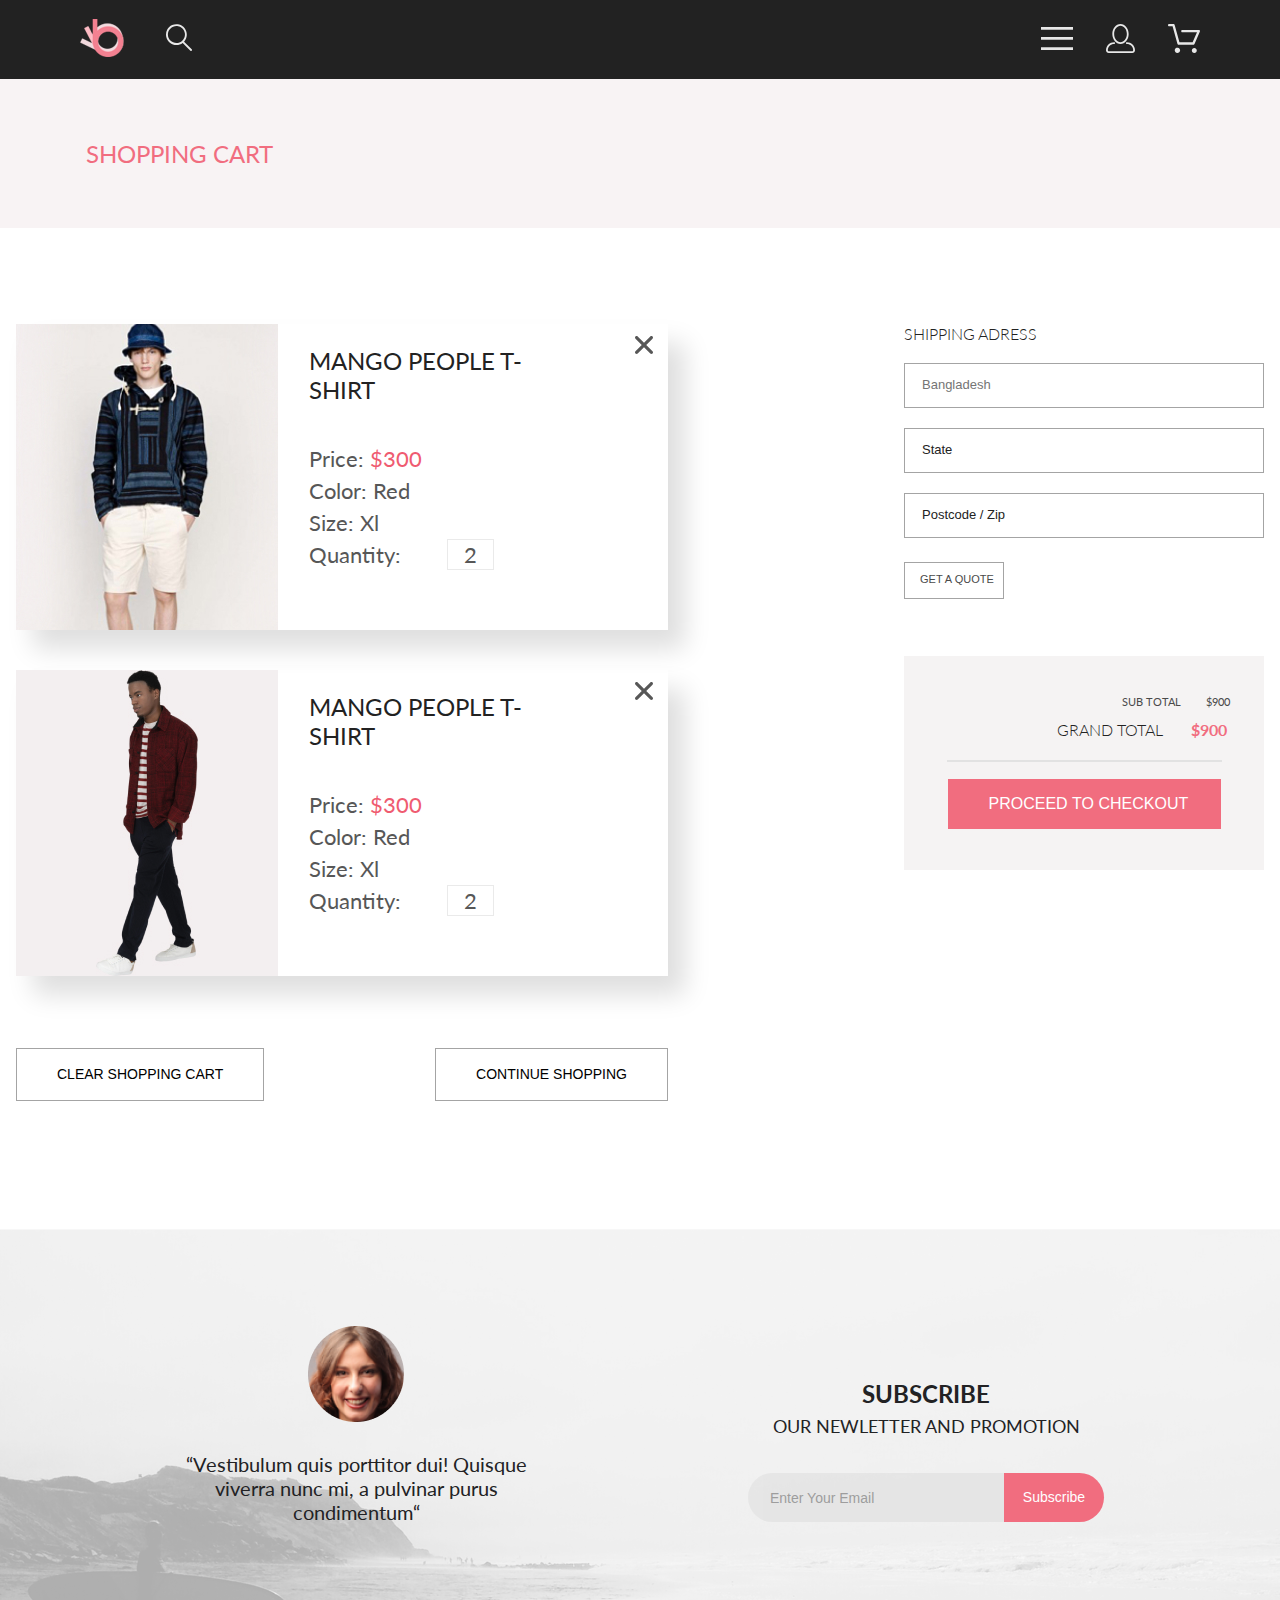
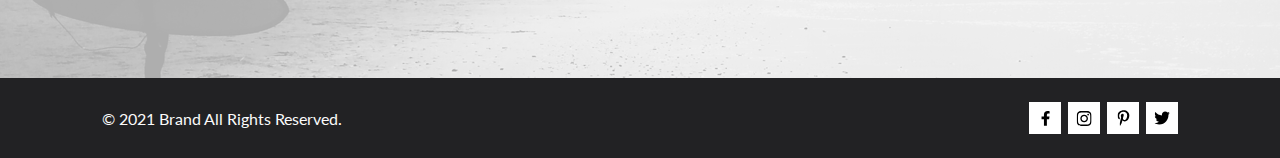
==== commit 5db79e56: "upd cart adpt & header" ====
--- a/cart.html
+++ b/cart.html
@@ -23,18 +23,58 @@
                         <img src="img/logo.png" alt="logo">
                     </a>
                 </nav>
-                <div class="header__search-form">
+                <div>
                     <img src="img/find.svg" alt="search-form">
                 </div>
             </div>
             <nav class="header-right">
-                <div class="header__item">
-                    <img src="img/menu.svg" alt="menu">
-                </div>
-                <a class="header__item" href="registration.html">
+                <label class="header__item" for="toggle">
+                    <svg width="32" height="23" viewBox="0 0 32 23" fill="none" xmlns="http://www.w3.org/2000/svg">
+                        <path d="M0 23V20.31H32V23H0ZM0 12.76V10.07H32V12.76H0ZM0 2.69V0H32V2.69H0Z" fill="#E8E8E8" />
+                    </svg>
+                </label>
+                <input type="checkbox" class="header__toggle" id="toggle">
+                <div class="header__menu">
+                    <div class="header__wrap">
+                        <label for="toggle">
+                            <svg width="13" height="13" viewBox="0 0 13 13" fill="none"
+                                xmlns="http://www.w3.org/2000/svg">
+                                <path
+                                    d="M7.4158 6.00409L11.7158 1.71409C11.9041 1.52579 12.0099 1.27039 12.0099 1.00409C12.0099 0.73779 11.9041 0.482395 11.7158 0.294092C11.5275 0.105788 11.2721 0 11.0058 0C10.7395 0 10.4841 0.105788 10.2958 0.294092L6.0058 4.59409L1.7158 0.294092C1.52749 0.105788 1.2721 -1.9841e-09 1.0058 0C0.739497 1.9841e-09 0.484102 0.105788 0.295798 0.294092C0.107495 0.482395 0.0017066 0.73779 0.0017066 1.00409C0.0017066 1.27039 0.107495 1.52579 0.295798 1.71409L4.5958 6.00409L0.295798 10.2941C0.20207 10.3871 0.127676 10.4977 0.0769072 10.6195C0.0261385 10.7414 0 10.8721 0 11.0041C0 11.1361 0.0261385 11.2668 0.0769072 11.3887C0.127676 11.5105 0.20207 11.6211 0.295798 11.7141C0.388761 11.8078 0.499362 11.8822 0.621222 11.933C0.743081 11.9838 0.873786 12.0099 1.0058 12.0099C1.13781 12.0099 1.26852 11.9838 1.39038 11.933C1.51223 11.8822 1.62284 11.8078 1.7158 11.7141L6.0058 7.41409L10.2958 11.7141C10.3888 11.8078 10.4994 11.8822 10.6212 11.933C10.7431 11.9838 10.8738 12.0099 11.0058 12.0099C11.1378 12.0099 11.2685 11.9838 11.3904 11.933C11.5122 11.8822 11.6228 11.8078 11.7158 11.7141C11.8095 11.6211 11.8839 11.5105 11.9347 11.3887C11.9855 11.2668 12.0116 11.1361 12.0116 11.0041C12.0116 10.8721 11.9855 10.7414 11.9347 10.6195C11.8839 10.4977 11.8095 10.3871 11.7158 10.2941L7.4158 6.00409Z"
+                                    fill="#6F6E6E" />
+                            </svg>
+                        </label>
+                        <h4 class="header__wrap--strong">MENU</h4>
+                        <h4 class="header__wrap--red">MAN</h4>
+                        <ul>
+                            <li><a href="#">Accessories</a></li>
+                            <li><a href="#">Bags</a></li>
+                            <li><a href="#">Denim</a></li>
+                            <li><a href="#">T-Shirts</a></li>
+                        </ul>
+                        <h4 class="header__wrap--red">WOMAN</h4>
+                        <ul>
+                            <li><a href="#">Accessories</a></li>
+                            <li><a href="#">Jackets & Coats</a></li>
+                            <li><a href="#">Polos</a></li>
+                            <li><a href="#">T-Shirts</a></li>
+                            <li><a href="#">Shirts</a></li>
+                        </ul>
+                        <h4 class="header__wrap--red">KIDS</h4>
+                        <ul>
+                            <li><a href="#">Accessories</a></li>
+                            <li><a href="#">Jackets & Coats</a></li>
+                            <li><a href="#">Polos</a></li>
+                            <li><a href="#">T-Shirts</a></li>
+                            <li><a href="#">Shirts</a></li>
+                            <li><a href="#">Bags</a></li>
+                        </ul>
+                    </div>
+                </div>
+                <a class="header__item hidden" href="registration.html">
                     <img src="img/registration.svg" alt="registration">
                 </a>
-                <a class="header__item" href="cart.html">
+                <a class="header__item hidden" href="cart.html">
                     <img src="img/basket.svg" alt="basket">
                 </a>
             </nav>
@@ -52,7 +92,10 @@
             <div class="cart__column">
                 <div class="cart__item">
                     <figure class="cart__img">
-                        <img src="img/01.jpg" alt="img">
+                        <picture>
+                            <source media="(max-width: 667px)" srcset="img/01_s.jpg">
+                            <img src="img/01.jpg" alt="img">
+                        </picture>
                     </figure>
                     <div class="cart__text">
                         <h2>MANGO PEOPLE T-SHIRT</h2>
@@ -64,7 +107,10 @@
                 </div>
                 <div class="cart__item">
                     <figure class="cart__img">
-                        <img src="img/02.jpg" alt="img">
+                        <picture>
+                            <source media="(max-width: 667px)" srcset="img/02_s.jpg">
+                            <img src="img/02.jpg" alt="img">
+                        </picture>
                     </figure>
                     <div class="cart__text">
                         <h2>MANGO PEOPLE T-SHIRT</h2>
@@ -79,7 +125,7 @@
                     <button>CONTINUE SHOPPING</button>
                 </div>
             </div>
-            <div class="cart__column">
+            <div class="cart__column alignment">
                 <form action="form" class="adress-form">
                     <h3>SHIPPING ADRESS</h3>
                     <input class="adress-form__input" type="text" placeholder="Bangladesh">
--- a/css/style.css
+++ b/css/style.css
@@ -275,6 +275,7 @@
 header {
   background: #222222;
   padding: 19px 10px;
+  position: relative;
 }
 
 .header {
@@ -290,12 +291,18 @@
   display: -webkit-box;
   display: -ms-flexbox;
   display: flex;
+  -webkit-box-align: center;
+      -ms-flex-align: center;
+          align-items: center;
 }
 
 .header-right {
   display: -webkit-box;
   display: -ms-flexbox;
   display: flex;
+  -webkit-box-align: center;
+      -ms-flex-align: center;
+          align-items: center;
 }
 
 .header__logo {
@@ -304,6 +311,7 @@
 }
 
 .header__item {
+  cursor: pointer;
   -ms-flex-item-align: center;
       -ms-grid-row-align: center;
       align-self: center;
@@ -314,10 +322,87 @@
   margin-right: 33px;
 }
 
-.header__search-form {
-  -ms-flex-item-align: center;
-      -ms-grid-row-align: center;
-      align-self: center;
+.header__wrap {
+  position: relative;
+  padding: 37px 0 0 34px;
+  overflow: hidden;
+}
+
+.header__wrap ul {
+  list-style-type: none;
+}
+
+.header__wrap label {
+  cursor: pointer;
+  position: absolute;
+  top: 16px;
+  right: 16px;
+}
+
+.header__wrap--strong {
+  font-style: normal;
+  font-weight: bold;
+  font-size: 14px;
+  line-height: 17px;
+  color: #000000;
+  margin-bottom: 24px;
+}
+
+.header__wrap--red {
+  font-style: normal;
+  font-weight: normal;
+  font-size: 14px;
+  line-height: 17px;
+  color: #F16D7F;
+  margin-bottom: 12px;
+}
+
+.header__wrap li:not(:last-child) {
+  margin-bottom: 11px;
+}
+
+.header__wrap li:last-child {
+  margin-bottom: 20px;
+}
+
+.header__wrap a {
+  text-decoration: none;
+  color: #6F6E6E !important;
+  font-style: normal;
+  font-weight: normal;
+  font-size: 14px;
+  line-height: 17px;
+  color: #6F6E6E;
+}
+
+.header__toggle {
+  display: none;
+}
+
+.header__menu {
+  top: 100%;
+  right: 0;
+  position: absolute;
+  width: 232px;
+  height: 764px;
+  z-index: 2;
+  background: white;
+  -webkit-box-shadow: 6px 4px 35px 0px rgba(0, 0, 0, 0.21);
+          box-shadow: 6px 4px 35px 0px rgba(0, 0, 0, 0.21);
+}
+
+#toggle:checked ~ .header__menu {
+  display: block;
+}
+
+#toggle:not(:checked) ~ .header__menu {
+  display: none;
+}
+
+@media (max-width: 667px) {
+  .hidden {
+    display: none;
+  }
 }
 
 .footer {
@@ -332,9 +417,8 @@
   display: -webkit-box;
   display: -ms-flexbox;
   display: flex;
-  -webkit-box-pack: justify;
-      -ms-flex-pack: justify;
-          justify-content: space-between;
+  -ms-flex-pack: distribute;
+      justify-content: space-around;
 }
 
 .footer__text {
@@ -365,7 +449,7 @@
 }
 
 .footer-basement__content {
-  padding: 24px 0 24px 0;
+  padding: 24px 32px;
   display: -webkit-box;
   display: -ms-flexbox;
   display: flex;
@@ -504,6 +588,72 @@
   font-size: 14px;
   line-height: 17px;
   color: #FFFFFF;
+}
+
+@media (max-width: 1024px) {
+  .footer {
+    background-image: url(../img/back_footer2.jpg);
+  }
+  .footer__info {
+    -webkit-box-orient: vertical;
+    -webkit-box-direction: normal;
+        -ms-flex-direction: column;
+            flex-direction: column;
+    -webkit-box-align: center;
+        -ms-flex-align: center;
+            align-items: center;
+  }
+  .footer__text {
+    margin: 53px 0 48px 0;
+  }
+  .subscribe-form {
+    margin: 0px 0 140px 0;
+  }
+}
+
+@media (max-width: 667px) {
+  .footer__text {
+    margin: 53px 0 59px 0;
+  }
+  .footer__text p {
+    font-style: normal;
+    font-weight: normal;
+    font-size: 18px;
+    line-height: 22px;
+    color: #222224;
+  }
+  .subscribe-form {
+    margin: 0px 0 109px 0;
+  }
+  .subscribe-form h3 {
+    font-style: normal;
+    font-weight: normal;
+    font-size: 14px;
+    line-height: 21px;
+    color: #222224;
+  }
+  .subscribe-form span {
+    font-style: normal;
+    font-weight: bold;
+    font-size: 24px;
+    line-height: 37px;
+    color: #222224;
+  }
+  .footer-basement__content {
+    padding: 43px 0 24px 0;
+    -webkit-box-orient: vertical;
+    -webkit-box-direction: normal;
+        -ms-flex-direction: column;
+            flex-direction: column;
+  }
+  .footer-basement__text {
+    -webkit-box-ordinal-group: 3;
+        -ms-flex-order: 2;
+            order: 2;
+  }
+  .footer-basement__list {
+    margin-bottom: 25px;
+  }
 }
 
 .cards__wrap {
@@ -828,6 +978,7 @@
   -webkit-box-align: center;
       -ms-flex-align: center;
           align-items: center;
+  padding: 0 16px;
 }
 
 .intro__wrap h2 {
@@ -850,6 +1001,15 @@
 .intro__wrap span {
   font-weight: bold;
   color: #F16D7F;
+}
+
+@media (max-width: 667px) {
+  .intro__wrap {
+    -webkit-box-orient: vertical;
+    -webkit-box-direction: normal;
+        -ms-flex-direction: column;
+            flex-direction: column;
+  }
 }
 
 .presentation {
@@ -1024,6 +1184,7 @@
   -webkit-box-pack: justify;
       -ms-flex-pack: justify;
           justify-content: space-between;
+  padding: 0 16px;
 }
 
 .cart__column {
@@ -1167,7 +1328,7 @@
   padding: 22px 97px 0 31px;
   background-image: url("data:image/svg+xml,%3Csvg width='18' height='18' viewBox='0 0 18 18' fill='none' xmlns='http://www.w3.org/2000/svg'%3E%3Cpath d='M11.2453 9L17.5302 2.71516C17.8285 2.41741 17.9962 2.01336 17.9966 1.59191C17.997 1.17045 17.8299 0.76611 17.5322 0.467833C17.2344 0.169555 16.8304 0.00177586 16.4089 0.00140366C15.9875 0.00103146 15.5831 0.168097 15.2848 0.465848L9 6.75069L2.71516 0.465848C2.41688 0.167571 2.01233 0 1.5905 0C1.16868 0 0.764125 0.167571 0.465848 0.465848C0.167571 0.764125 0 1.16868 0 1.5905C0 2.01233 0.167571 2.41688 0.465848 2.71516L6.75069 9L0.465848 15.2848C0.167571 15.5831 0 15.9877 0 16.4095C0 16.8313 0.167571 17.2359 0.465848 17.5342C0.764125 17.8324 1.16868 18 1.5905 18C2.01233 18 2.41688 17.8324 2.71516 17.5342L9 11.2493L15.2848 17.5342C15.5831 17.8324 15.9877 18 16.4095 18C16.8313 18 17.2359 17.8324 17.5342 17.5342C17.8324 17.2359 18 16.8313 18 16.4095C18 15.9877 17.8324 15.5831 17.5342 15.2848L11.2453 9Z' fill='%23575757'/%3E%3C/svg%3E");
   background-repeat: no-repeat;
-  background-position: 350px 22px;
+  background-position: 96% 4%;
 }
 
 .cart__text h2 {
@@ -1250,6 +1411,96 @@
   border: 1px solid #a4a4a4;
 }
 
+@media (max-width: 1060px) {
+  .cart {
+    -webkit-box-orient: vertical;
+    -webkit-box-direction: normal;
+        -ms-flex-direction: column;
+            flex-direction: column;
+    padding: 59px 18px 128px 16px;
+  }
+  .cart__column {
+    margin: 0;
+  }
+  .cart__column:first-child {
+    margin-bottom: 64px;
+  }
+  .cart__item {
+    max-width: 100%;
+  }
+  .cart__text {
+    width: 100%;
+  }
+  .cart__wrap {
+    -ms-flex-pack: distribute;
+        justify-content: space-around;
+    margin-top: 62px;
+  }
+  .adress-form {
+    margin-right: 15px;
+  }
+  .alignment {
+    -webkit-box-orient: horizontal;
+    -webkit-box-direction: normal;
+        -ms-flex-direction: row;
+            flex-direction: row;
+    -ms-flex-pack: distribute;
+        justify-content: space-around;
+  }
+}
+
+@media (max-width: 667px) {
+  .cart {
+    padding: 38px 9px 96px 9px;
+  }
+  .cart__item {
+    max-height: 188px;
+  }
+  .cart__column:first-child {
+    margin-bottom: 48px;
+  }
+  .cart__text {
+    width: 100%;
+    padding: 13px 53px 37px 17px;
+  }
+  .cart__text h2 {
+    font-size: 16px;
+    line-height: 19px;
+    margin-bottom: 25px;
+  }
+  .cart__text h3 {
+    font-size: 14px;
+    line-height: 17px;
+  }
+  .cart__text h3:not(:last-child) {
+    margin-bottom: 4px;
+  }
+  .cart__text_border {
+    padding: 1px 9px;
+    margin-left: 15px;
+  }
+  .cart__wrap {
+    margin-top: 30px;
+  }
+  .cart__wrap button {
+    padding: 9px 17px;
+    font-size: 12px;
+    line-height: 14px;
+  }
+  .alignment {
+    -webkit-box-orient: vertical;
+    -webkit-box-direction: normal;
+        -ms-flex-direction: column;
+            flex-direction: column;
+    -webkit-box-align: center;
+        -ms-flex-align: center;
+            align-items: center;
+  }
+  .adress-form {
+    margin-right: 0;
+  }
+}
+
 .registration {
   display: -webkit-box;
   display: -ms-flexbox;
@@ -1257,7 +1508,7 @@
   -webkit-box-pack: justify;
       -ms-flex-pack: justify;
           justify-content: space-between;
-  padding: 64px 0 96px 0;
+  padding: 64px 16px 96px 16px;
 }
 
 .registration-form {
@@ -1269,7 +1520,7 @@
       -ms-flex-direction: column;
           flex-direction: column;
   max-width: 360px;
-  margin-right: 128px;
+  margin-right: 11%;
 }
 
 .registration-form h5 {
@@ -1381,4 +1632,33 @@
 .registration__privilege li:not(:last-child) {
   margin-bottom: 16px;
 }
+
+@media (max-width: 1024px) {
+  .registration-form {
+    margin-right: 22px;
+  }
+  .registration__privilege {
+    font-style: normal;
+    font-weight: 300;
+    font-size: 16px;
+    line-height: 19px;
+    color: #000000;
+  }
+}
+
+@media (max-width: 667px) {
+  .registration {
+    -webkit-box-orient: vertical;
+    -webkit-box-direction: normal;
+        -ms-flex-direction: column;
+            flex-direction: column;
+    -webkit-box-align: center;
+        -ms-flex-align: center;
+            align-items: center;
+  }
+  .registration-form {
+    margin-right: 0;
+    margin-bottom: 40px;
+  }
+}
 /*# sourceMappingURL=style.css.map */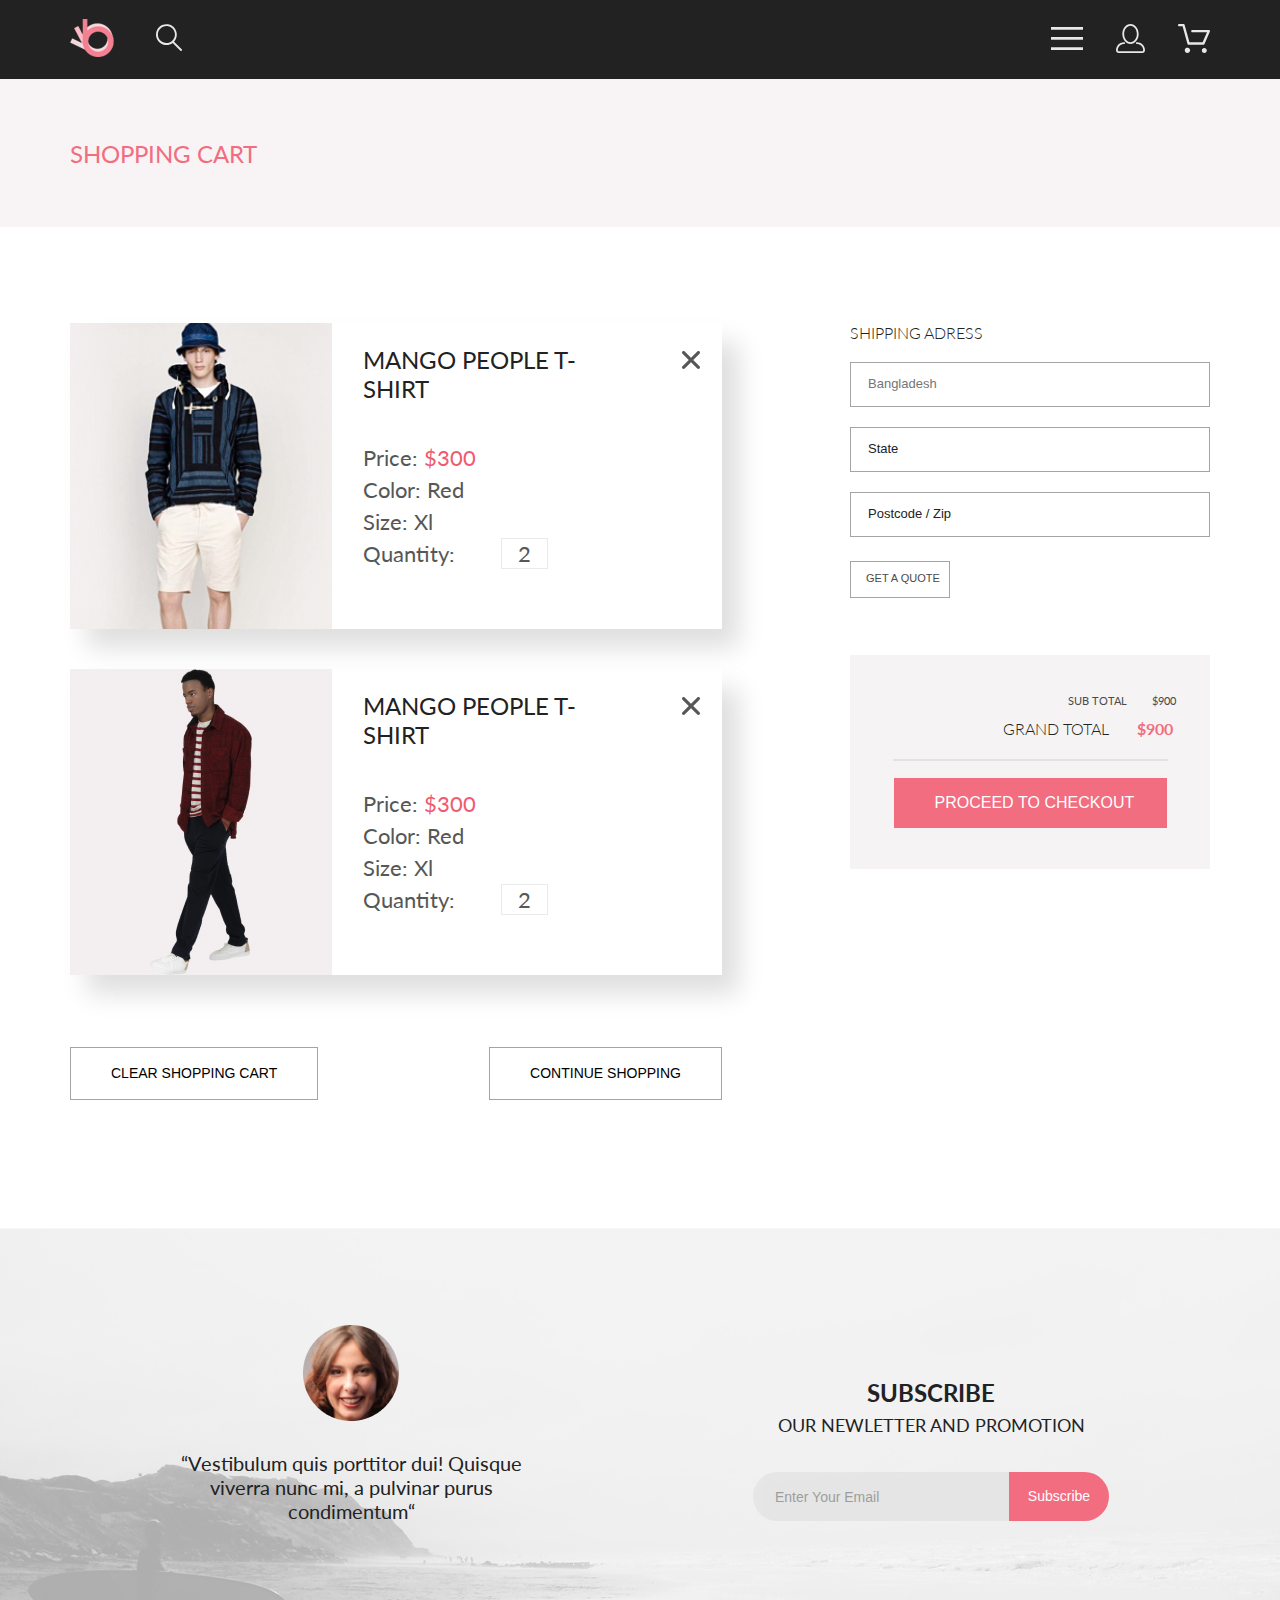
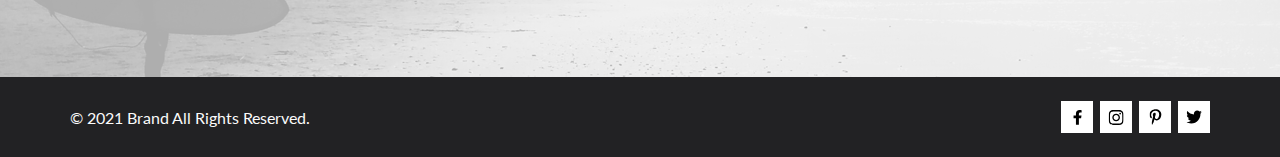
==== commit 708e6470: "lesson-7 done" ====
--- a/cart.html
+++ b/cart.html
@@ -88,56 +88,74 @@
             </div>
         </section>
 
-        <section class="cart">
-            <div class="cart__column">
-                <div class="cart__item">
-                    <figure class="cart__img">
-                        <picture>
-                            <source media="(max-width: 667px)" srcset="img/01_s.jpg">
-                            <img src="img/01.jpg" alt="img">
-                        </picture>
-                    </figure>
-                    <div class="cart__text">
-                        <h2>MANGO PEOPLE T-SHIRT</h2>
-                        <h3>Price: <span class="cart__text_red">$300</span></h3>
-                        <h3>Color: Red</h3>
-                        <h3>Size: Xl</h3>
-                        <h3>Quantity: <span class="cart__text_border">2</span></h3>
-                    </div>
-                </div>
-                <div class="cart__item">
-                    <figure class="cart__img">
-                        <picture>
-                            <source media="(max-width: 667px)" srcset="img/02_s.jpg">
-                            <img src="img/02.jpg" alt="img">
-                        </picture>
-                    </figure>
-                    <div class="cart__text">
-                        <h2>MANGO PEOPLE T-SHIRT</h2>
-                        <h3>Price: <span class="cart__text_red">$300</span></h3>
-                        <h3>Color: Red</h3>
-                        <h3>Size: Xl</h3>
-                        <h3>Quantity: <span class="cart__text_border">2</span></h3>
-                    </div>
-                </div>
-                <div class="cart__wrap">
-                    <button>CLEAR SHOPPING CART</button>
-                    <button>CONTINUE SHOPPING</button>
-                </div>
-            </div>
-            <div class="cart__column alignment">
-                <form action="form" class="adress-form">
-                    <h3>SHIPPING ADRESS</h3>
-                    <input class="adress-form__input" type="text" placeholder="Bangladesh">
-                    <input class="adress-form__input" type="text" value="State">
-                    <input class="adress-form__input" type="text" value="Postcode / Zip">
-                    <input class="adress-form__btn" type="submit" value="GET A QUOTE">
-                </form>
-                <div class="cart__price">
-                    <h4>SUB TOTAL <span>$900</span></h4>
-                    <h3>GRAND TOTAL <span class="cart__price_red">$900</span></h3>
-                    <hr>
-                    <button>PROCEED&nbsp;TO&nbsp;CHECKOUT</button>
+        <section>
+            <div class="cart">
+                <div class="cart__column">
+                    <div class="cart__item">
+                        <figure class="cart__img">
+                            <picture>
+                                <source media="(max-width: 667px)" srcset="img/01_s.jpg">
+                                <img src="img/01.jpg" alt="img">
+                            </picture>
+                        </figure>
+                        <div class="cart__text">
+                            <span class="close-button">
+                                <svg width="18" height="18" viewBox="0 0 18 18" fill="none"
+                                    xmlns="http://www.w3.org/2000/svg">
+                                    <path
+                                        d="M11.2453 9L17.5302 2.71516C17.8285 2.41741 17.9962 2.01336 17.9966 1.59191C17.997 1.17045 17.8299 0.76611 17.5322 0.467833C17.2344 0.169555 16.8304 0.00177586 16.4089 0.00140366C15.9875 0.00103146 15.5831 0.168097 15.2848 0.465848L9 6.75069L2.71516 0.465848C2.41688 0.167571 2.01233 0 1.5905 0C1.16868 0 0.764125 0.167571 0.465848 0.465848C0.167571 0.764125 0 1.16868 0 1.5905C0 2.01233 0.167571 2.41688 0.465848 2.71516L6.75069 9L0.465848 15.2848C0.167571 15.5831 0 15.9877 0 16.4095C0 16.8313 0.167571 17.2359 0.465848 17.5342C0.764125 17.8324 1.16868 18 1.5905 18C2.01233 18 2.41688 17.8324 2.71516 17.5342L9 11.2493L15.2848 17.5342C15.5831 17.8324 15.9877 18 16.4095 18C16.8313 18 17.2359 17.8324 17.5342 17.5342C17.8324 17.2359 18 16.8313 18 16.4095C18 15.9877 17.8324 15.5831 17.5342 15.2848L11.2453 9Z"
+                                        fill="#575757" />
+                                </svg>
+                            </span>
+                            <h2>MANGO PEOPLE T-SHIRT</h2>
+                            <h3>Price: <span class="cart__text_red">$300</span></h3>
+                            <h3>Color: Red</h3>
+                            <h3>Size: Xl</h3>
+                            <h3>Quantity: <span class="cart__text_border">2</span></h3>
+                        </div>
+                    </div>
+                    <div class="cart__item">
+                        <figure class="cart__img">
+                            <picture>
+                                <source media="(max-width: 667px)" srcset="img/02_s.jpg">
+                                <img src="img/02.jpg" alt="img">
+                            </picture>
+                        </figure>
+                        <div class="cart__text">
+                            <span class="close-button">
+                                <svg width="18" height="18" viewBox="0 0 18 18" fill="none"
+                                    xmlns="http://www.w3.org/2000/svg">
+                                    <path
+                                        d="M11.2453 9L17.5302 2.71516C17.8285 2.41741 17.9962 2.01336 17.9966 1.59191C17.997 1.17045 17.8299 0.76611 17.5322 0.467833C17.2344 0.169555 16.8304 0.00177586 16.4089 0.00140366C15.9875 0.00103146 15.5831 0.168097 15.2848 0.465848L9 6.75069L2.71516 0.465848C2.41688 0.167571 2.01233 0 1.5905 0C1.16868 0 0.764125 0.167571 0.465848 0.465848C0.167571 0.764125 0 1.16868 0 1.5905C0 2.01233 0.167571 2.41688 0.465848 2.71516L6.75069 9L0.465848 15.2848C0.167571 15.5831 0 15.9877 0 16.4095C0 16.8313 0.167571 17.2359 0.465848 17.5342C0.764125 17.8324 1.16868 18 1.5905 18C2.01233 18 2.41688 17.8324 2.71516 17.5342L9 11.2493L15.2848 17.5342C15.5831 17.8324 15.9877 18 16.4095 18C16.8313 18 17.2359 17.8324 17.5342 17.5342C17.8324 17.2359 18 16.8313 18 16.4095C18 15.9877 17.8324 15.5831 17.5342 15.2848L11.2453 9Z"
+                                        fill="#575757" />
+                                </svg>
+                            </span>
+                            <h2>MANGO PEOPLE T-SHIRT</h2>
+                            <h3>Price: <span class="cart__text_red">$300</span></h3>
+                            <h3>Color: Red</h3>
+                            <h3>Size: Xl</h3>
+                            <h3>Quantity: <span class="cart__text_border">2</span></h3>
+                        </div>
+                    </div>
+                    <div class="cart__wrap">
+                        <button>CLEAR SHOPPING CART</button>
+                        <button>CONTINUE SHOPPING</button>
+                    </div>
+                </div>
+                <div class="cart__column alignment">
+                    <form action="form" class="adress-form">
+                        <h3>SHIPPING ADRESS</h3>
+                        <input class="adress-form__input" type="text" placeholder="Bangladesh">
+                        <input class="adress-form__input" type="text" value="State">
+                        <input class="adress-form__input" type="text" value="Postcode / Zip">
+                        <input class="adress-form__btn" type="submit" value="GET A QUOTE">
+                    </form>
+                    <div class="cart__price">
+                        <h4>SUB TOTAL <span>$900</span></h4>
+                        <h3>GRAND TOTAL <span class="cart__price_red">$900</span></h3>
+                        <hr>
+                        <button>PROCEED&nbsp;TO&nbsp;CHECKOUT</button>
+                    </div>
                 </div>
             </div>
         </section>
--- a/css/style.css
+++ b/css/style.css
@@ -10,7 +10,7 @@
 }
 
 section {
-  padding: 0 calc(50vw - 570px);
+  padding: 0 calc(50vw - 580px);
 }
 
 .top {
@@ -19,6 +19,7 @@
 }
 
 .top__content {
+  padding: 0 10px;
   height: 100%;
   display: -webkit-box;
   display: -ms-flexbox;
@@ -69,6 +70,7 @@
 }
 
 .category__wrap {
+  padding: 0 10px;
   display: -webkit-box;
   display: -ms-flexbox;
   display: flex;
@@ -82,9 +84,9 @@
 .category__item {
   width: 100%;
   height: 180px;
-  display: -webkit-inline-box;
-  display: -ms-inline-flexbox;
-  display: inline-flex;
+  display: -webkit-box;
+  display: -ms-flexbox;
+  display: flex;
   -webkit-box-align: center;
       -ms-flex-align: center;
           align-items: center;
@@ -95,9 +97,9 @@
 }
 
 .category__item:not(:last-child) {
-  width: 360px;
+  width: 31%;
   height: 260px;
-  margin: 0 0 30px 0;
+  margin: 0 0 2.5% 0;
 }
 
 .category__img {
@@ -105,6 +107,7 @@
   height: 100%;
   background-blend-mode: multiply;
   background-color: rgba(33, 22, 22, 0.7);
+  background-size: cover;
 }
 
 .category__text {
@@ -131,18 +134,22 @@
 
 .for_women {
   background-image: url(../img/for_women.jpg);
+  background-repeat: no-repeat;
 }
 
 .for_man {
   background-image: url(../img/for_men.jpg);
+  background-repeat: no-repeat;
 }
 
 .for_kids {
   background-image: url(../img/for_kids.jpg);
+  background-repeat: no-repeat;
 }
 
 .accesories {
   background-image: url(../img/accesories.jpg);
+  background-repeat: no-repeat;
 }
 
 .fetured {
@@ -188,7 +195,6 @@
   -webkit-box-pack: center;
       -ms-flex-pack: center;
           justify-content: center;
-  margin-top: 49px;
 }
 
 .product__button {
@@ -218,7 +224,7 @@
   -webkit-box-pack: justify;
       -ms-flex-pack: justify;
           justify-content: space-between;
-  padding: 103px 0 104px 0;
+  padding: 103px 10px 104px 10px;
 }
 
 .advantages__item {
@@ -272,6 +278,162 @@
   background-position: top;
 }
 
+@media (max-width: 1024px) {
+  .top {
+    height: 368px;
+  }
+  .top__content {
+    background-image: url(../img/man_s.png);
+    background-repeat: no-repeat;
+    background-position: left bottom;
+  }
+  .top__text h1 {
+    font-style: normal;
+    font-weight: bold;
+    font-size: 24px;
+    line-height: 29px;
+    color: #222222;
+  }
+  .top__text--strong {
+    font-style: normal;
+    font-weight: 900;
+    font-size: 44px;
+    line-height: 53px;
+    color: #222222;
+  }
+  .top__text--red {
+    font-style: normal;
+    font-weight: bold;
+    font-size: 24px;
+    line-height: 29px;
+    color: #F16D7F;
+  }
+  .category {
+    margin: 20px 0 155px 0;
+  }
+  .category__item {
+    height: 116px;
+  }
+  .category__item:not(:last-child) {
+    height: 167px;
+    margin: 0 0 2.5% 0;
+  }
+  .for_women {
+    background-image: url(../img/for_women_pad.jpg);
+  }
+  .for_man {
+    background-image: url(../img/for_men_pad.jpg);
+  }
+  .for_kids {
+    background-image: url(../img/for_kids_pad.jpg);
+  }
+  .accesories {
+    background-image: url(../img/accesories_pad.jpg);
+  }
+  .fetured {
+    margin-bottom: 65px;
+  }
+  .fetured__info {
+    margin-bottom: 73px;
+  }
+  .advantages__info {
+    -webkit-box-orient: vertical;
+    -webkit-box-direction: normal;
+        -ms-flex-direction: column;
+            flex-direction: column;
+    padding: 48px 0 64px 0;
+  }
+  .advantages__item:not(:last-child) {
+    margin-bottom: 48px;
+  }
+}
+
+@media (max-width: 667px) {
+  .top {
+    height: 363px;
+  }
+  .top__content {
+    background-image: none;
+    -webkit-box-pack: center;
+        -ms-flex-pack: center;
+            justify-content: center;
+  }
+  .top__text {
+    max-width: 263px;
+  }
+  .top__text h1 {
+    font-style: normal;
+    font-weight: bold;
+    font-size: 20px;
+    line-height: 24px;
+    color: #222222;
+  }
+  .top__text--strong {
+    font-style: normal;
+    font-weight: 900;
+    font-size: 38px;
+    line-height: 46px;
+    color: #222222;
+  }
+  .top__text--red {
+    font-style: normal;
+    font-weight: bold;
+    font-size: 20px;
+    line-height: 24px;
+    color: #F16D7F;
+  }
+  .category {
+    margin: 64px 0;
+  }
+  .category__wrap {
+    padding: 0 16px;
+    -webkit-box-orient: vertical;
+    -webkit-box-direction: normal;
+        -ms-flex-direction: column;
+            flex-direction: column;
+    -webkit-box-pack: center;
+        -ms-flex-pack: center;
+            justify-content: center;
+    -webkit-box-align: center;
+        -ms-flex-align: center;
+            align-items: center;
+  }
+  .category__item {
+    width: 100%;
+    height: 111px;
+  }
+  .category__item:not(:last-child) {
+    width: 100%;
+    height: 247px;
+    margin: 0 0 32px 0;
+  }
+  .for_women {
+    background-image: url(../img/for_women_ph.jpg);
+  }
+  .for_man {
+    background-image: url(../img/for_men_ph.jpg);
+  }
+  .for_kids {
+    background-image: url(../img/for_kids_ph.jpg);
+  }
+  .accesories {
+    background-image: url(../img/accesories_ph.jpg);
+  }
+  .fetured {
+    margin-bottom: 97px;
+  }
+  .fetured__info {
+    margin-bottom: 65px;
+  }
+  .advantages__info {
+    -webkit-box-orient: vertical;
+    -webkit-box-direction: normal;
+        -ms-flex-direction: column;
+            flex-direction: column;
+    padding: 48px 0 81px 0;
+  }
+}
+
 header {
   background: #222222;
   padding: 19px 10px;
@@ -323,13 +485,12 @@
 }
 
 .header__wrap {
-  position: relative;
   padding: 37px 0 0 34px;
-  overflow: hidden;
 }
 
 .header__wrap ul {
   list-style-type: none;
+  padding-left: 21px;
 }
 
 .header__wrap label {
@@ -380,11 +541,12 @@
 }
 
 .header__menu {
+  overflow-y: scroll;
   top: 100%;
   right: 0;
   position: absolute;
   width: 232px;
-  height: 764px;
+  height: calc(100vh - 79px);
   z-index: 2;
   background: white;
   -webkit-box-shadow: 6px 4px 35px 0px rgba(0, 0, 0, 0.21);
@@ -449,7 +611,7 @@
 }
 
 .footer-basement__content {
-  padding: 24px 32px;
+  padding: 24px 10px;
   display: -webkit-box;
   display: -ms-flexbox;
   display: flex;
@@ -593,6 +755,9 @@
 @media (max-width: 1024px) {
   .footer {
     background-image: url(../img/back_footer2.jpg);
+  }
+  .footer-basement__content {
+    padding: 24px 32px;
   }
   .footer__info {
     -webkit-box-orient: vertical;
@@ -657,14 +822,16 @@
 }
 
 .cards__wrap {
-  display: -webkit-box;
-  display: -ms-flexbox;
-  display: flex;
-  -webkit-box-pack: justify;
-      -ms-flex-pack: justify;
-          justify-content: space-between;
+  padding: 0 10px;
+  display: -webkit-box;
+  display: -ms-flexbox;
+  display: flex;
+  -webkit-box-pack: center;
+      -ms-flex-pack: center;
+          justify-content: center;
   -ms-flex-wrap: wrap;
       flex-wrap: wrap;
+  margin-bottom: 1.5%;
 }
 
 .card {
@@ -678,10 +845,12 @@
   -webkit-box-direction: normal;
       -ms-flex-direction: column;
           flex-direction: column;
-}
-
-.card:nth-child(-n+3) {
-  margin-bottom: 30px;
+  margin-right: 2%;
+  margin-bottom: 2%;
+}
+
+.card:nth-child(3n) {
+  margin-right: 0;
 }
 
 .card__item {
@@ -776,11 +945,49 @@
   color: #F16D7F;
 }
 
+.card__pagination {
+  display: -webkit-box;
+  display: -ms-flexbox;
+  display: flex;
+  -webkit-box-pack: center;
+      -ms-flex-pack: center;
+          justify-content: center;
+  margin-top: 28.5px;
+}
+
+@media (max-width: 1155px) {
+  .card:nth-child(3n) {
+    margin-right: 2vw;
+    margin-bottom: 2vw;
+  }
+  .card:nth-child(2n) {
+    margin-right: 0;
+  }
+  .card__pagination {
+    margin-top: 24px;
+  }
+}
+
+@media (max-width: 756px) {
+  .card {
+    margin-right: 0;
+    margin-bottom: 16px;
+  }
+  .card:nth-child(3n) {
+    margin-right: 0;
+    margin-bottom: 16px;
+  }
+  .cards__wrap {
+    margin-bottom: 24px;
+  }
+}
+
 .catalog {
   margin: 51px 0 97px 0;
 }
 
 .catalog__top {
+  padding: 0 10px;
   display: -webkit-box;
   display: -ms-flexbox;
   display: flex;
@@ -809,6 +1016,10 @@
 .filter__content > details > summary {
   display: block;
   width: 327px;
+  font-style: normal;
+  font-weight: 600;
+  font-size: 14px;
+  line-height: 17px;
   color: #EF5B70;
   outline: none;
   border-left: 5px solid #EF5B70;
@@ -817,7 +1028,7 @@
   margin-bottom: 18px;
 }
 
-.filter summary {
+.filter__header {
   font-style: normal;
   font-weight: 600;
   font-size: 14px;
@@ -851,6 +1062,7 @@
 .filter__list {
   list-style: none;
   margin: 24px 0 24px 34px;
+  font-style: normal;
   font-weight: normal;
   font-size: 14px;
   line-height: 17px;
@@ -863,6 +1075,7 @@
 
 details > summary {
   list-style: none;
+  min-width: 43px;
 }
 
 select {
@@ -873,11 +1086,15 @@
   display: -webkit-box;
   display: -ms-flexbox;
   display: flex;
+  -webkit-box-align: center;
+      -ms-flex-align: center;
+          align-items: center;
   margin-left: 30px;
 }
 
 .sort__select {
   cursor: pointer;
+  font-style: normal;
   font-weight: normal;
   font-size: 14px;
   line-height: 17px;
@@ -922,20 +1139,6 @@
   position: relative;
 }
 
-.card:nth-child(-n+6) {
-  margin-bottom: 30px;
-}
-
-.card_pagination {
-  display: -webkit-box;
-  display: -ms-flexbox;
-  display: flex;
-  -webkit-box-pack: center;
-      -ms-flex-pack: center;
-          justify-content: center;
-  margin-top: 48.5px;
-}
-
 ul.pagination {
   display: inline-block;
   padding: 0;
@@ -951,9 +1154,10 @@
   text-decoration: none;
   color: black;
   float: left;
-  padding: 8px 16px;
+  padding: 14px 10px;
   text-decoration: none;
   border: none;
+  font-style: normal;
   font-weight: 300;
   font-size: 16px;
   line-height: 19px;
@@ -964,11 +1168,58 @@
   color: #EF5B70;
 }
 
+@media (max-width: 1024px) {
+  .catalog {
+    margin: 24px 0 64px 0;
+  }
+  .catalog__top {
+    margin-bottom: 40px;
+    -webkit-box-pack: justify;
+        -ms-flex-pack: justify;
+            justify-content: space-between;
+  }
+  .filter {
+    left: 0;
+  }
+  .carve {
+    display: none;
+  }
+}
+
+@media (max-width: 667px) {
+  .catalog__top {
+    margin-bottom: 32px;
+  }
+  .filter__header {
+    font: 0/0 serif;
+    text-shadow: none;
+    color: transparent;
+  }
+  .filter svg {
+    width: 38px;
+    height: 25px;
+  }
+  .sort {
+    margin-left: 0;
+  }
+  .sort__select {
+    font-style: normal;
+    font-weight: normal;
+    font-size: 12px;
+    line-height: 14px;
+    color: #6F6E6E;
+  }
+  .sort__select:not(:last-child) {
+    margin-right: 23px;
+  }
+}
+
 .intro {
   background: #f8f3f4;
 }
 
 .intro__wrap {
+  height: 148px;
   display: -webkit-box;
   display: -ms-flexbox;
   display: flex;
@@ -978,7 +1229,7 @@
   -webkit-box-align: center;
       -ms-flex-align: center;
           align-items: center;
-  padding: 0 16px;
+  padding: 60px 10px;
 }
 
 .intro__wrap h2 {
@@ -987,7 +1238,6 @@
   font-size: 24px;
   line-height: 29px;
   color: #F16D7F;
-  margin: 60px 0;
 }
 
 .intro__wrap h3 {
@@ -1009,6 +1259,13 @@
     -webkit-box-direction: normal;
         -ms-flex-direction: column;
             flex-direction: column;
+    padding: 24px 0 46px 0;
+    -webkit-box-pack: center;
+        -ms-flex-pack: center;
+            justify-content: center;
+  }
+  .intro__wrap h3 {
+    margin-top: 32px;
   }
 }
 
@@ -1031,8 +1288,9 @@
 }
 
 .carousel-control-prev {
+  position: absolute;
   left: 5px;
-  margin-top: 30vh;
+  top: 40%;
   width: 47px;
   height: 47px;
   background: rgba(42, 42, 42, 0.15);
@@ -1047,8 +1305,9 @@
 }
 
 .carousel-control-next {
+  position: absolute;
   right: 5px;
-  margin-top: 30vh;
+  top: 40%;
   width: 47px;
   height: 47px;
   background: rgba(42, 42, 42, 0.15);
@@ -1177,6 +1436,49 @@
   margin: 664px 0 128px 0;
 }
 
+@media (max-width: 1140px) {
+  .carousel__info {
+    position: none;
+    z-index: 1;
+    width: 100%;
+    margin-top: 0;
+  }
+  .product__card {
+    margin: 730px 0 128px 0;
+  }
+  .carve {
+    display: none;
+  }
+}
+
+@media (max-width: 667px) {
+  .carousel__info p {
+    line-height: 20px;
+    max-width: 326px;
+  }
+  .carousel__info h1 {
+    line-height: 31px;
+    margin-bottom: 32px;
+  }
+  .carousel__info--grey-line {
+    margin-bottom: 50px;
+    width: 175px;
+  }
+  .carousel__item {
+    margin-bottom: 65px;
+  }
+  .carousel__item select {
+    font-size: 10px;
+    line-height: 12px;
+  }
+  .carousel__item select:not(last-child) {
+    margin-right: 22px;
+  }
+  .product__card {
+    margin: 664px 0 64px 0;
+  }
+}
+
 .cart {
   display: -webkit-box;
   display: -ms-flexbox;
@@ -1184,7 +1486,7 @@
   -webkit-box-pack: justify;
       -ms-flex-pack: justify;
           justify-content: space-between;
-  padding: 0 16px;
+  padding: 0 10px;
 }
 
 .cart__column {
@@ -1326,9 +1628,7 @@
       -ms-flex-direction: column;
           flex-direction: column;
   padding: 22px 97px 0 31px;
-  background-image: url("data:image/svg+xml,%3Csvg width='18' height='18' viewBox='0 0 18 18' fill='none' xmlns='http://www.w3.org/2000/svg'%3E%3Cpath d='M11.2453 9L17.5302 2.71516C17.8285 2.41741 17.9962 2.01336 17.9966 1.59191C17.997 1.17045 17.8299 0.76611 17.5322 0.467833C17.2344 0.169555 16.8304 0.00177586 16.4089 0.00140366C15.9875 0.00103146 15.5831 0.168097 15.2848 0.465848L9 6.75069L2.71516 0.465848C2.41688 0.167571 2.01233 0 1.5905 0C1.16868 0 0.764125 0.167571 0.465848 0.465848C0.167571 0.764125 0 1.16868 0 1.5905C0 2.01233 0.167571 2.41688 0.465848 2.71516L6.75069 9L0.465848 15.2848C0.167571 15.5831 0 15.9877 0 16.4095C0 16.8313 0.167571 17.2359 0.465848 17.5342C0.764125 17.8324 1.16868 18 1.5905 18C2.01233 18 2.41688 17.8324 2.71516 17.5342L9 11.2493L15.2848 17.5342C15.5831 17.8324 15.9877 18 16.4095 18C16.8313 18 17.2359 17.8324 17.5342 17.5342C17.8324 17.2359 18 16.8313 18 16.4095C18 15.9877 17.8324 15.5831 17.5342 15.2848L11.2453 9Z' fill='%23575757'/%3E%3C/svg%3E");
-  background-repeat: no-repeat;
-  background-position: 96% 4%;
+  position: relative;
 }
 
 .cart__text h2 {
@@ -1360,6 +1660,13 @@
   padding: 1px 16px;
   border: 1px solid #EAEAEA;
   margin-left: 40px;
+}
+
+.close-button {
+  position: absolute;
+  cursor: pointer;
+  top: 28px;
+  right: 22px;
 }
 
 .adress-form {
@@ -1460,7 +1767,6 @@
     margin-bottom: 48px;
   }
   .cart__text {
-    width: 100%;
     padding: 13px 53px 37px 17px;
   }
   .cart__text h2 {
@@ -1508,7 +1814,7 @@
   -webkit-box-pack: justify;
       -ms-flex-pack: justify;
           justify-content: space-between;
-  padding: 64px 16px 96px 16px;
+  padding: 64px 10px 96px 10px;
 }
 
 .registration-form {
